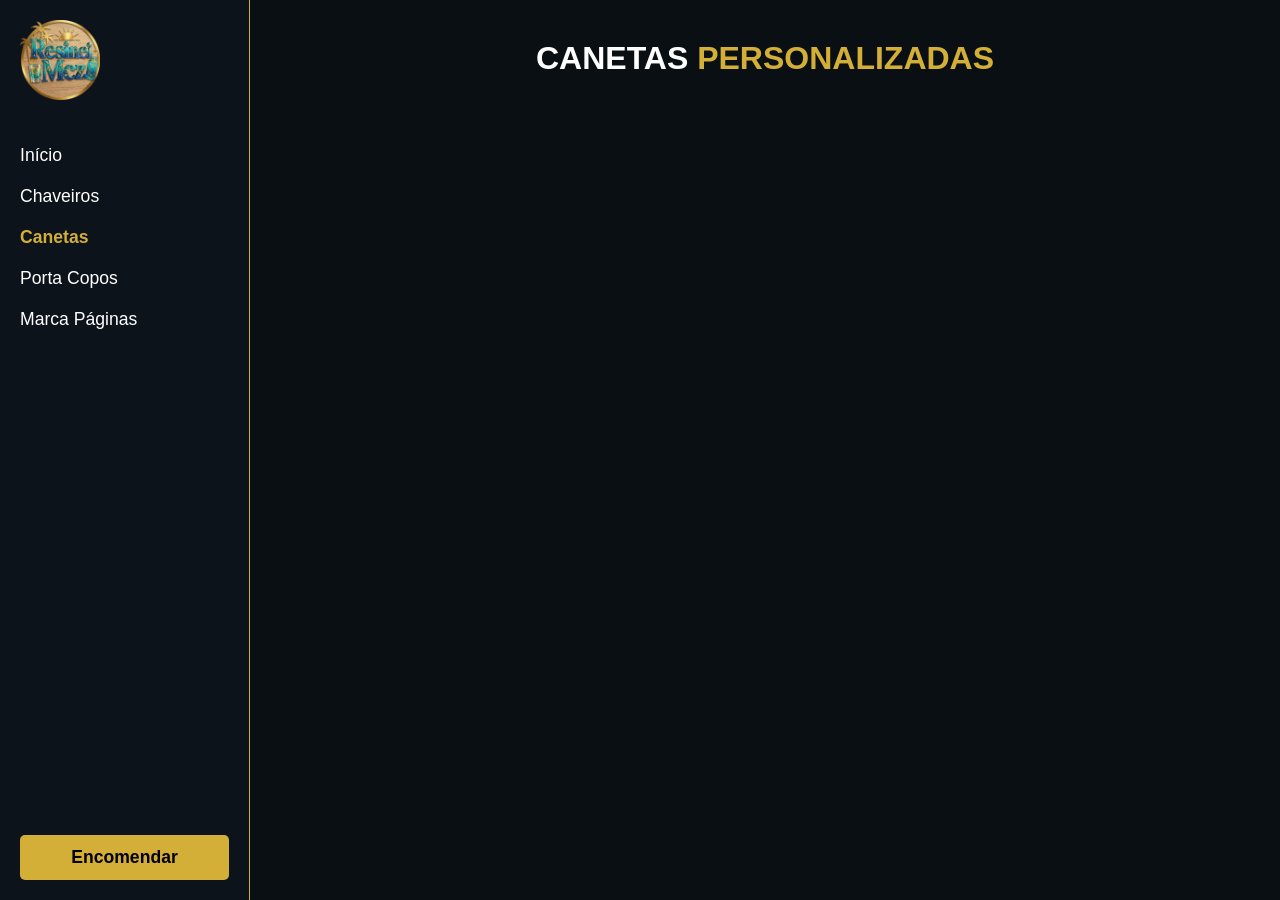
==== canetas.html @ 9cc535f9 "Meu primeiro upload do site" ====
<!DOCTYPE html>
<html lang="pt-br">
<head>
  <meta charset="UTF-8">
  <meta name="viewport" content="width=device-width, initial-scale=1.0">
  <link rel="stylesheet" href="https://cdn.jsdelivr.net/npm/bootstrap-icons@1.13.1/font/bootstrap-icons.min.css">
  <link rel="stylesheet" href="style.css">
  <title>Canetas | Resinei Mcz</title>
</head>
<body>

  <!-- Sidebar Lateral -->
  <nav class="sidebar">
    <div class="logo-side"><a href="index.html"><img src="images/Resinei Mcz.png" width="80"></a></div>
    <ul>
      <li><a href="index.html">Início</a></li>
      <li><a href="chaveiros.html">Chaveiros</a></li>
      <li><a href="canetas.html"class="active">Canetas</a></li>
      <li><a href="porta-copos.html">Porta Copos</a></li>
      <li><a href="marca-paginas.html">Marca Páginas</a></li>
    </ul>
    <a href="https://wa.me/SEUNUMERO" class="btn-side-encomendar">Encomendar</a>
  </nav>

  <main class="content-main">
    <h1 class="titulo">CANETAS <span>PERSONALIZADAS</span></h1>
    
    <!-- Aqui entra o seu grid de produtos -->
    <div class="grid-produtos">
       <!-- Cards de canetas aqui -->
    </div>
  </main>

</body>
</html>
---- style.css ----
/* ESTILO GERAL E RESET */
* {
    margin: 0;
    padding: 0;
    box-sizing: border-box;
    font-family: "Poppins", sans-serif;
}

html {
    scroll-behavior: smooth;
}

body {
    background-color: #0a0f14;
    color: #fff;
    min-height: 100vh;
}

/* CONTAINER PRINCIPAL */
.interface {
    max-width: 1400px;
    margin: 0 auto;
    padding: 0 4%;
}

.flex {
    display: flex;
    flex-wrap: wrap;
    justify-content: center;
    gap: 100px;
    padding: 10px 0;
}

.secao-produtos {
    padding: 40px 0;
}

/* CARDS DE PRODUTOS */
.item-produto-box {
    display: flex;
    flex-direction: column;
    justify-content: center;
    align-items: center;
    text-align: center;
    flex: 1 1 200px;
    max-width: 250px;
    height: 200px;
    margin-top: 10px;
    border-radius: 30px;
    background-color: rgba(255, 255, 255, 0.03);
    border: 1px solid rgba(212, 175, 55, 0.3);
    text-decoration: none;
    color: #fff;
    transition: 0.4s ease;
}

.item-produto-box:hover {
    transform: scale(1.05);
    background-color: rgba(212, 175, 55, 0.1);
    border-color: #d4af37;
    cursor: pointer;
}

/* --- ANIMAÇÕES PERSONALIZADAS --- */

/* 1. CHAVEIRO: Balançando (efeito pêndulo) */
.item-produto-box:hover .icone-chaveiro {
    animation: balancar 0.6s ease-in-out infinite;
}

@keyframes balancar {
    0%, 100% { transform: rotate(-10deg); }
    50% { transform: rotate(10deg); }
}

/* 2. CANETA: Movimento em S + Zoom */
.item-produto-box:hover .bi-pen {
    animation: pincelarS 1.5s ease-in-out infinite;
}

@keyframes pincelarS {
    0% { 
        transform: scale(0.8) translate(0, 0); 
    }
    25% { 
        transform: scale(0.9) translate(10px, -10px); 
    }
    50% { 
        transform: scale(1.1) translate(0, 0); 
    }
    75% { 
        transform: scale(0.9) translate(-10px, 10px); 
    }
    100% { 
        transform: scale(0.8) translate(0, 0); 
    }
}

/* 3. PORTA COPOS: Rotação constante (estilo startup) */
.item-produto-box:hover .bi-hexagon {
    animation: girar 2s linear infinite;
}

@keyframes girar {
    from { transform: rotate(0deg); }
    to { transform: rotate(360deg); }
}

/* 4. MARCA PÁGINAS: Surgindo e deslizando */
.item-produto-box:hover .bi-bookmark {
    animation: surgir 0.6s ease-out forwards;
}

@keyframes surgir {
    0% { transform: translateY(-30px); opacity: 0; }
    100% { transform: translateY(0); opacity: 1; }
}

/* ÍCONE CHAVEIRO EDITADO */
.icone-chaveiro {
    display: flex;
    justify-content: center;
    align-items: center;
    position: relative;
    color: #d4af37;
    margin-bottom: 10px;
}

.icone-chaveiro .bi-circle {
    font-size: 25px;
    margin-right: -10px;
    z-index: 1;
}

.icone-chaveiro .bi-star-fill {
    font-size: 35px;
    z-index: 2;
    filter: drop-shadow(0 2px 2px rgba(0,0,0,0.5));
}

.item-produto-box i {
    font-size: 50px;
    color: #d4af37;
    margin-bottom: 15px;
    transition: 0.4s ease;
}

.item-produto-box h3 {
    font-size: 18px;
    font-weight: 600;
    letter-spacing: 1px;
}

/* CABEÇALHO */
header {
    padding: 20px 4%;
    background: rgba(0, 0, 0, 0.2);
}

header .interface {
    display: flex;
    align-items: center;
    justify-content: space-between;
}

.logo img {
    border-radius: 50%;
}

.menu-desktop ul {
    list-style: none;
    display: flex;
    gap: 150px;
}

.menu-desktop a {
    color: #ccc;
    text-decoration: none;
}

.btn-perfil button {
    background-color: #d4af37;
    color: #000;
    padding: 10px 25px;
    border: none;
    border-radius: 5px;
    font-weight: bold;
    cursor: pointer;
}

/* TÍTULOS */
.titulo {
    text-align: center;
    margin-bottom: 20px;
}

.titulo span {
    color: #d4af37;
}

/* SEÇÕES EXTRAS */
.secao-sobre {
    padding: 80px 4%;
    text-align: center;
    background-color: rgba(255, 255, 255, 0.02);
}

.secao-sobre p {
    max-width: 800px;
    margin: 20px auto;
    color: #ccc;
    line-height: 1.6;
}

.secao-diferenciais {
    padding: 60px 4%;
}

.item-dif {
    text-align: center;
    flex: 1 1 200px;
    padding: 20px;
}

.item-dif i {
    font-size: 40px;
    color: #d4af37;
    display: block;
    margin-bottom: 10px;
}

.item-dif h3 {
    margin-bottom: 10px;
}

/* Sidebar Fixa */
.sidebar {
    width: 250px;
    height: 100vh;
    position: fixed;
    left: 0;
    top: 0;
    background: #0d131a;
    border-right: 1px solid #d4af37;
    padding: 20px;
    display: flex;
    flex-direction: column;
}

.sidebar ul { list-style: none; margin-top: 40px; }
.sidebar li { margin-bottom: 20px; }
.sidebar a { color: #fff; text-decoration: none; font-size: 1.1em; }
.sidebar a.active { color: #d4af37; font-weight: bold; }

.content-main { margin-left: 250px; padding: 40px; }

/* Ajuste de responsividade básico */
@media (max-width: 768px) {
    .sidebar { width: 100%; height: auto; position: relative; }
    .content-main { margin-left: 0; }
}

/* Grid de Produtos (Páginas Internas) */
.grid-produtos {
    display: grid;
    grid-template-columns: repeat(auto-fill, minmax(280px, 1fr));
    gap: 30px;
    margin-top: 40px;
}

.card-produto {
    background-color: rgba(255, 255, 255, 0.03);
    border: 1px solid rgba(212, 175, 55, 0.3);
    border-radius: 20px;
    padding: 20px;
    text-align: center;
    transition: 0.4s ease;
}

.card-produto:hover {
    border-color: #d4af37;
    transform: translateY(-10px);
    background-color: rgba(212, 175, 55, 0.05);
}

.card-produto img {
    width: 100%;
    height: 250px;
    object-fit: cover;
    border-radius: 15px;
    margin-bottom: 15px;
}

.card-produto h3 {
    font-size: 1.2em;
    color: #fff;
    margin-bottom: 10px;
}

.btn-side-encomendar {
    margin-top: auto;
    text-align: center;
    padding: 12px;
    background: #d4af37;
    color: #000 !important;
    border-radius: 5px;
    font-weight: bold;
}
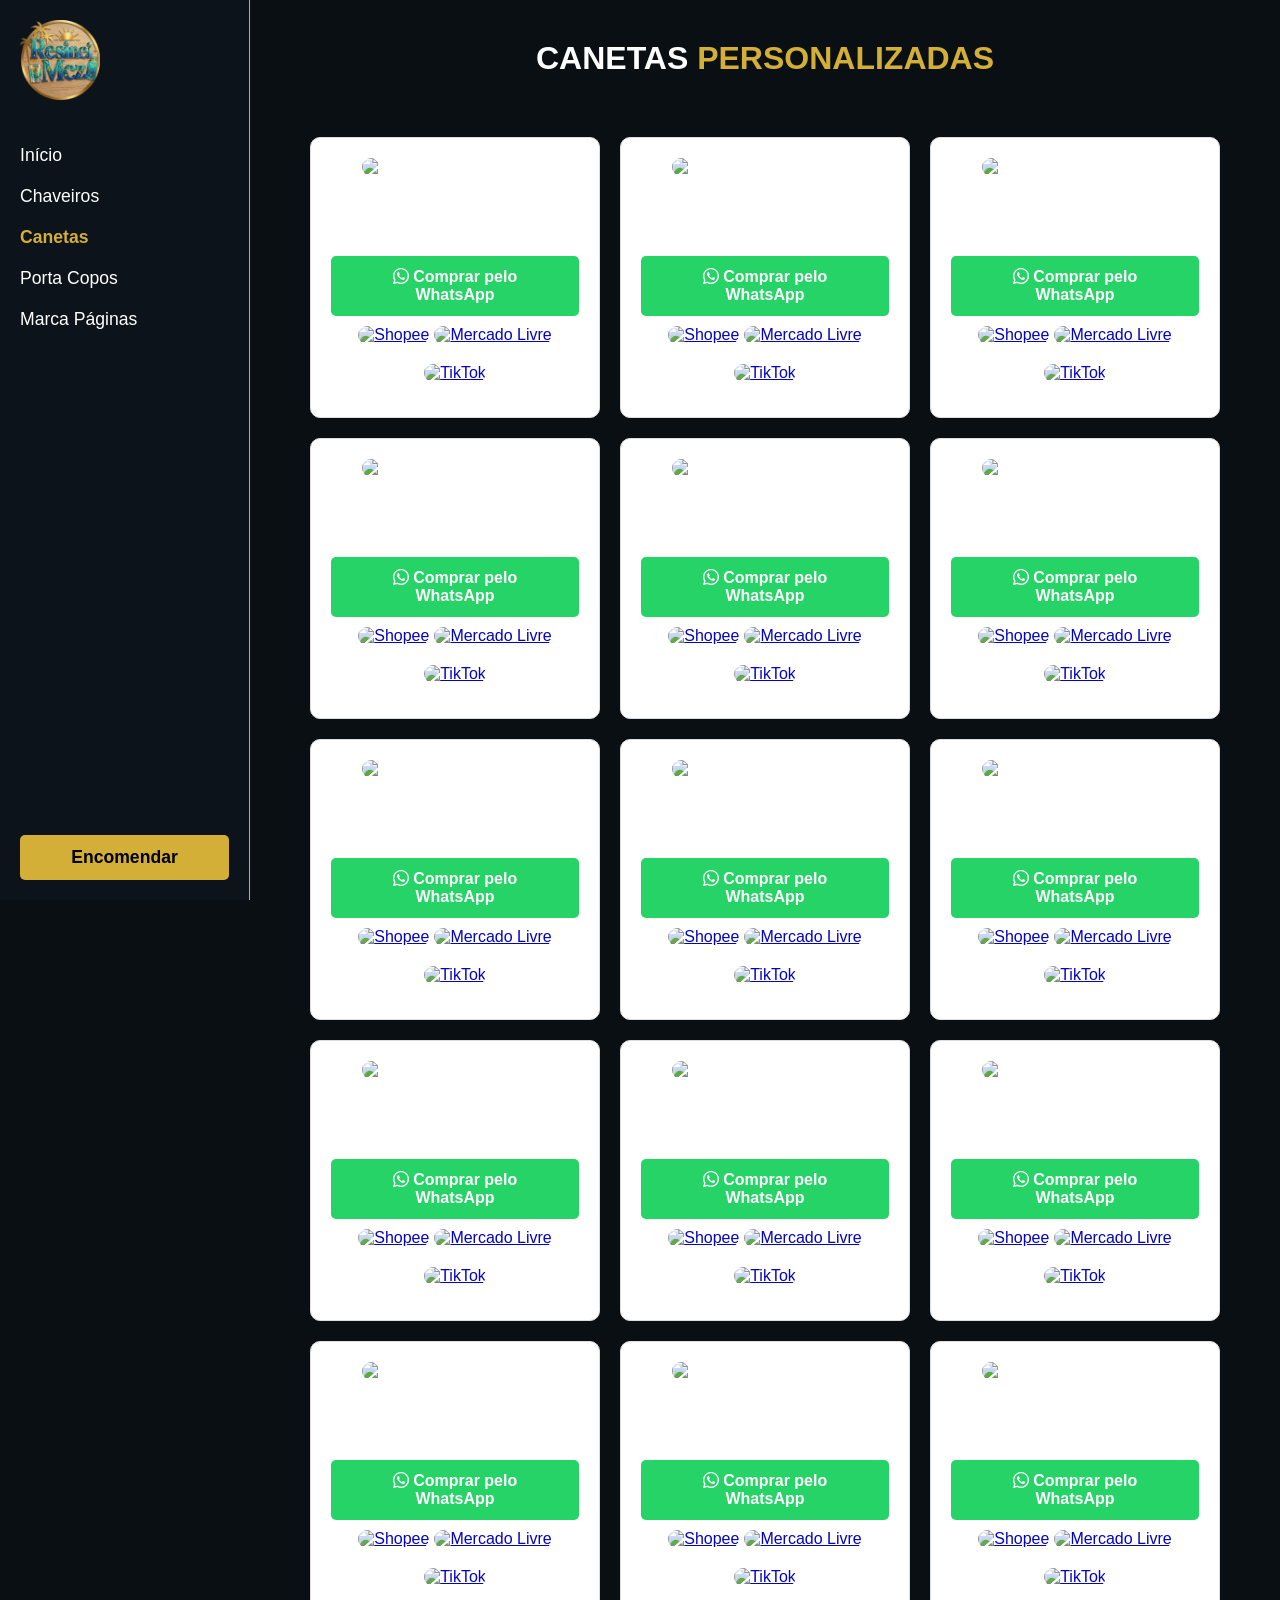
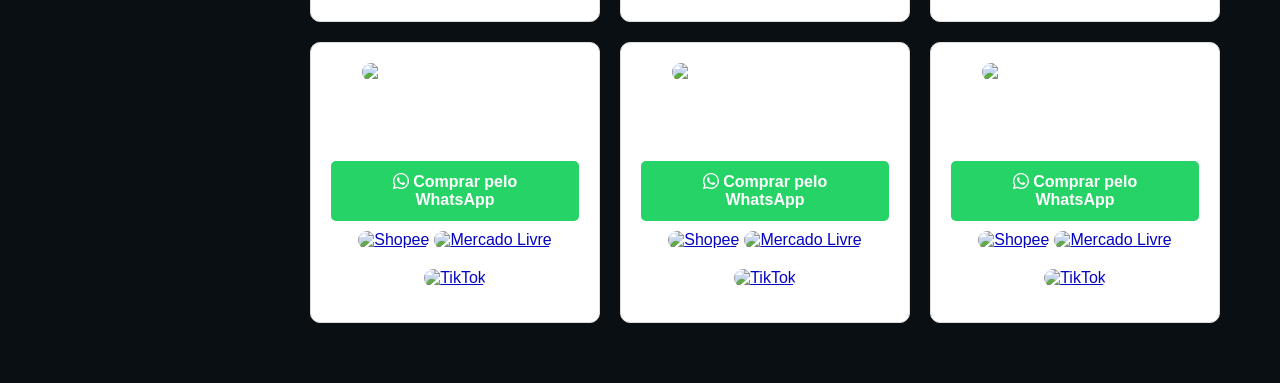
==== commit 443543bc: "Update resinei mcz" ====
--- a/canetas.html
+++ b/canetas.html
@@ -19,7 +19,7 @@
       <li><a href="porta-copos.html">Porta Copos</a></li>
       <li><a href="marca-paginas.html">Marca Páginas</a></li>
     </ul>
-    <a href="https://wa.me/SEUNUMERO" class="btn-side-encomendar">Encomendar</a>
+    <a href="https://wa.me/82999936156" class="btn-side-encomendar">Encomendar</a>
   </nav>
 
   <main class="content-main">
@@ -27,7 +27,401 @@
     
     <!-- Aqui entra o seu grid de produtos -->
     <div class="grid-produtos">
-       <!-- Cards de canetas aqui -->
+       <div class="card-produto">
+        <img src="images/chaveiro-exemplo.jpg" alt="Chaveiro Personalizado">
+        <h3>Chaveiro Nome Dourado</h3>
+        <p class="preco">R$ 25,00</p>
+
+        <a href="https://wa.me/5582999936156?text=Olá! Tenho interesse no Chaveiro Nome Dourado" class="btn-comprar-zap">
+          <i class="bi bi-whatsapp"></i> Comprar pelo WhatsApp
+          </a>
+
+          <div class="opcoes-marketplace">
+            <a href="LINK_SHOPEE" class="btn-icon" title="Comprar na Shopee">
+                <img src="https://img.icons8.com/?size=100&id=mBkyWceUPlkM&format=png&color=000000" alt="Shopee">
+            </a>
+            <a href="LINK_ML" class="btn-icon" title="Comprar no Mercado Livre">
+                <img src="https://img.icons8.com/?size=100&id=nTLVtpxsNPaz&format=png&color=000000" alt="Mercado Livre">
+            </a>
+            <a href="LINK_TIKTOK" class="btn-icon" title="Comprar no TikTok Shop">
+                <img src="https://img.icons8.com/?size=100&id=118640&format=png&color=000000" alt="TikTok">
+            </a>
+          </div>
+    </div>
+
+    <div class="card-produto">
+        <img src="images/chaveiro-exemplo.jpg" alt="Chaveiro Personalizado">
+        <h3>Chaveiro Nome Dourado</h3>
+        <p class="preco">R$ 25,00</p>
+
+        <a href="https://wa.me/5582999936156?text=Olá! Tenho interesse no Chaveiro Nome Dourado" class="btn-comprar-zap">
+          <i class="bi bi-whatsapp"></i> Comprar pelo WhatsApp
+          </a>
+
+          <div class="opcoes-marketplace">
+            <a href="LINK_SHOPEE" class="btn-icon" title="Comprar na Shopee">
+                <img src="https://img.icons8.com/?size=100&id=mBkyWceUPlkM&format=png&color=000000" alt="Shopee">
+            </a>
+            <a href="LINK_ML" class="btn-icon" title="Comprar no Mercado Livre">
+                <img src="https://img.icons8.com/?size=100&id=nTLVtpxsNPaz&format=png&color=000000" alt="Mercado Livre">
+            </a>
+            <a href="LINK_TIKTOK" class="btn-icon" title="Comprar no TikTok Shop">
+                <img src="https://img.icons8.com/?size=100&id=118640&format=png&color=000000" alt="TikTok">
+            </a>
+          </div>
+    </div>
+
+    <div class="card-produto">
+        <img src="images/chaveiro-exemplo.jpg" alt="Chaveiro Personalizado">
+        <h3>Chaveiro Nome Dourado</h3>
+        <p class="preco">R$ 25,00</p>
+
+        <a href="https://wa.me/5582999936156?text=Olá! Tenho interesse no Chaveiro Nome Dourado" class="btn-comprar-zap">
+          <i class="bi bi-whatsapp"></i> Comprar pelo WhatsApp
+          </a>
+
+          <div class="opcoes-marketplace">
+            <a href="LINK_SHOPEE" class="btn-icon" title="Comprar na Shopee">
+                <img src="https://img.icons8.com/?size=100&id=mBkyWceUPlkM&format=png&color=000000" alt="Shopee">
+            </a>
+            <a href="LINK_ML" class="btn-icon" title="Comprar no Mercado Livre">
+                <img src="https://img.icons8.com/?size=100&id=nTLVtpxsNPaz&format=png&color=000000" alt="Mercado Livre">
+            </a>
+            <a href="LINK_TIKTOK" class="btn-icon" title="Comprar no TikTok Shop">
+                <img src="https://img.icons8.com/?size=100&id=118640&format=png&color=000000" alt="TikTok">
+            </a>
+          </div>
+    </div>
+
+    <div class="card-produto">
+        <img src="images/chaveiro-exemplo.jpg" alt="Chaveiro Personalizado">
+        <h3>Chaveiro Nome Dourado</h3>
+        <p class="preco">R$ 25,00</p>
+
+        <a href="https://wa.me/5582999936156?text=Olá! Tenho interesse no Chaveiro Nome Dourado" class="btn-comprar-zap">
+          <i class="bi bi-whatsapp"></i> Comprar pelo WhatsApp
+          </a>
+
+          <div class="opcoes-marketplace">
+            <a href="LINK_SHOPEE" class="btn-icon" title="Comprar na Shopee">
+                <img src="https://img.icons8.com/?size=100&id=mBkyWceUPlkM&format=png&color=000000" alt="Shopee">
+            </a>
+            <a href="LINK_ML" class="btn-icon" title="Comprar no Mercado Livre">
+                <img src="https://img.icons8.com/?size=100&id=nTLVtpxsNPaz&format=png&color=000000" alt="Mercado Livre">
+            </a>
+            <a href="LINK_TIKTOK" class="btn-icon" title="Comprar no TikTok Shop">
+                <img src="https://img.icons8.com/?size=100&id=118640&format=png&color=000000" alt="TikTok">
+            </a>
+          </div>
+    </div>
+
+    <div class="card-produto">
+        <img src="images/chaveiro-exemplo.jpg" alt="Chaveiro Personalizado">
+        <h3>Chaveiro Nome Dourado</h3>
+        <p class="preco">R$ 25,00</p>
+
+        <a href="https://wa.me/5582999936156?text=Olá! Tenho interesse no Chaveiro Nome Dourado" class="btn-comprar-zap">
+          <i class="bi bi-whatsapp"></i> Comprar pelo WhatsApp
+          </a>
+
+          <div class="opcoes-marketplace">
+            <a href="LINK_SHOPEE" class="btn-icon" title="Comprar na Shopee">
+                <img src="https://img.icons8.com/?size=100&id=mBkyWceUPlkM&format=png&color=000000" alt="Shopee">
+            </a>
+            <a href="LINK_ML" class="btn-icon" title="Comprar no Mercado Livre">
+                <img src="https://img.icons8.com/?size=100&id=nTLVtpxsNPaz&format=png&color=000000" alt="Mercado Livre">
+            </a>
+            <a href="LINK_TIKTOK" class="btn-icon" title="Comprar no TikTok Shop">
+                <img src="https://img.icons8.com/?size=100&id=118640&format=png&color=000000" alt="TikTok">
+            </a>
+          </div>
+    </div>
+
+    <div class="card-produto">
+        <img src="images/chaveiro-exemplo.jpg" alt="Chaveiro Personalizado">
+        <h3>Chaveiro Nome Dourado</h3>
+        <p class="preco">R$ 25,00</p>
+
+        <a href="https://wa.me/5582999936156?text=Olá! Tenho interesse no Chaveiro Nome Dourado" class="btn-comprar-zap">
+          <i class="bi bi-whatsapp"></i> Comprar pelo WhatsApp
+          </a>
+
+          <div class="opcoes-marketplace">
+            <a href="LINK_SHOPEE" class="btn-icon" title="Comprar na Shopee">
+                <img src="https://img.icons8.com/?size=100&id=mBkyWceUPlkM&format=png&color=000000" alt="Shopee">
+            </a>
+            <a href="LINK_ML" class="btn-icon" title="Comprar no Mercado Livre">
+                <img src="https://img.icons8.com/?size=100&id=nTLVtpxsNPaz&format=png&color=000000" alt="Mercado Livre">
+            </a>
+            <a href="LINK_TIKTOK" class="btn-icon" title="Comprar no TikTok Shop">
+                <img src="https://img.icons8.com/?size=100&id=118640&format=png&color=000000" alt="TikTok">
+            </a>
+          </div>
+    </div>
+
+    <div class="card-produto">
+        <img src="images/chaveiro-exemplo.jpg" alt="Chaveiro Personalizado">
+        <h3>Chaveiro Nome Dourado</h3>
+        <p class="preco">R$ 25,00</p>
+
+        <a href="https://wa.me/5582999936156?text=Olá! Tenho interesse no Chaveiro Nome Dourado" class="btn-comprar-zap">
+          <i class="bi bi-whatsapp"></i> Comprar pelo WhatsApp
+          </a>
+
+          <div class="opcoes-marketplace">
+            <a href="LINK_SHOPEE" class="btn-icon" title="Comprar na Shopee">
+                <img src="https://img.icons8.com/?size=100&id=mBkyWceUPlkM&format=png&color=000000" alt="Shopee">
+            </a>
+            <a href="LINK_ML" class="btn-icon" title="Comprar no Mercado Livre">
+                <img src="https://img.icons8.com/?size=100&id=nTLVtpxsNPaz&format=png&color=000000" alt="Mercado Livre">
+            </a>
+            <a href="LINK_TIKTOK" class="btn-icon" title="Comprar no TikTok Shop">
+                <img src="https://img.icons8.com/?size=100&id=118640&format=png&color=000000" alt="TikTok">
+            </a>
+          </div>
+    </div>
+
+    <div class="card-produto">
+        <img src="images/chaveiro-exemplo.jpg" alt="Chaveiro Personalizado">
+        <h3>Chaveiro Nome Dourado</h3>
+        <p class="preco">R$ 25,00</p>
+
+        <a href="https://wa.me/5582999936156?text=Olá! Tenho interesse no Chaveiro Nome Dourado" class="btn-comprar-zap">
+          <i class="bi bi-whatsapp"></i> Comprar pelo WhatsApp
+          </a>
+
+          <div class="opcoes-marketplace">
+            <a href="LINK_SHOPEE" class="btn-icon" title="Comprar na Shopee">
+                <img src="https://img.icons8.com/?size=100&id=mBkyWceUPlkM&format=png&color=000000" alt="Shopee">
+            </a>
+            <a href="LINK_ML" class="btn-icon" title="Comprar no Mercado Livre">
+                <img src="https://img.icons8.com/?size=100&id=nTLVtpxsNPaz&format=png&color=000000" alt="Mercado Livre">
+            </a>
+            <a href="LINK_TIKTOK" class="btn-icon" title="Comprar no TikTok Shop">
+                <img src="https://img.icons8.com/?size=100&id=118640&format=png&color=000000" alt="TikTok">
+            </a>
+          </div>
+    </div>
+
+    <div class="card-produto">
+        <img src="images/chaveiro-exemplo.jpg" alt="Chaveiro Personalizado">
+        <h3>Chaveiro Nome Dourado</h3>
+        <p class="preco">R$ 25,00</p>
+
+        <a href="https://wa.me/5582999936156?text=Olá! Tenho interesse no Chaveiro Nome Dourado" class="btn-comprar-zap">
+          <i class="bi bi-whatsapp"></i> Comprar pelo WhatsApp
+          </a>
+
+          <div class="opcoes-marketplace">
+            <a href="LINK_SHOPEE" class="btn-icon" title="Comprar na Shopee">
+                <img src="https://img.icons8.com/?size=100&id=mBkyWceUPlkM&format=png&color=000000" alt="Shopee">
+            </a>
+            <a href="LINK_ML" class="btn-icon" title="Comprar no Mercado Livre">
+                <img src="https://img.icons8.com/?size=100&id=nTLVtpxsNPaz&format=png&color=000000" alt="Mercado Livre">
+            </a>
+            <a href="LINK_TIKTOK" class="btn-icon" title="Comprar no TikTok Shop">
+                <img src="https://img.icons8.com/?size=100&id=118640&format=png&color=000000" alt="TikTok">
+            </a>
+          </div>
+    </div>
+
+    <div class="card-produto">
+        <img src="images/chaveiro-exemplo.jpg" alt="Chaveiro Personalizado">
+        <h3>Chaveiro Nome Dourado</h3>
+        <p class="preco">R$ 25,00</p>
+
+        <a href="https://wa.me/5582999936156?text=Olá! Tenho interesse no Chaveiro Nome Dourado" class="btn-comprar-zap">
+          <i class="bi bi-whatsapp"></i> Comprar pelo WhatsApp
+          </a>
+
+          <div class="opcoes-marketplace">
+            <a href="LINK_SHOPEE" class="btn-icon" title="Comprar na Shopee">
+                <img src="https://img.icons8.com/?size=100&id=mBkyWceUPlkM&format=png&color=000000" alt="Shopee">
+            </a>
+            <a href="LINK_ML" class="btn-icon" title="Comprar no Mercado Livre">
+                <img src="https://img.icons8.com/?size=100&id=nTLVtpxsNPaz&format=png&color=000000" alt="Mercado Livre">
+            </a>
+            <a href="LINK_TIKTOK" class="btn-icon" title="Comprar no TikTok Shop">
+                <img src="https://img.icons8.com/?size=100&id=118640&format=png&color=000000" alt="TikTok">
+            </a>
+          </div>
+    </div>
+
+    <div class="card-produto">
+        <img src="images/chaveiro-exemplo.jpg" alt="Chaveiro Personalizado">
+        <h3>Chaveiro Nome Dourado</h3>
+        <p class="preco">R$ 25,00</p>
+
+        <a href="https://wa.me/5582999936156?text=Olá! Tenho interesse no Chaveiro Nome Dourado" class="btn-comprar-zap">
+          <i class="bi bi-whatsapp"></i> Comprar pelo WhatsApp
+          </a>
+
+          <div class="opcoes-marketplace">
+            <a href="LINK_SHOPEE" class="btn-icon" title="Comprar na Shopee">
+                <img src="https://img.icons8.com/?size=100&id=mBkyWceUPlkM&format=png&color=000000" alt="Shopee">
+            </a>
+            <a href="LINK_ML" class="btn-icon" title="Comprar no Mercado Livre">
+                <img src="https://img.icons8.com/?size=100&id=nTLVtpxsNPaz&format=png&color=000000" alt="Mercado Livre">
+            </a>
+            <a href="LINK_TIKTOK" class="btn-icon" title="Comprar no TikTok Shop">
+                <img src="https://img.icons8.com/?size=100&id=118640&format=png&color=000000" alt="TikTok">
+            </a>
+          </div>
+    </div>
+
+    <div class="card-produto">
+        <img src="images/chaveiro-exemplo.jpg" alt="Chaveiro Personalizado">
+        <h3>Chaveiro Nome Dourado</h3>
+        <p class="preco">R$ 25,00</p>
+
+        <a href="https://wa.me/5582999936156?text=Olá! Tenho interesse no Chaveiro Nome Dourado" class="btn-comprar-zap">
+          <i class="bi bi-whatsapp"></i> Comprar pelo WhatsApp
+          </a>
+
+          <div class="opcoes-marketplace">
+            <a href="LINK_SHOPEE" class="btn-icon" title="Comprar na Shopee">
+                <img src="https://img.icons8.com/?size=100&id=mBkyWceUPlkM&format=png&color=000000" alt="Shopee">
+            </a>
+            <a href="LINK_ML" class="btn-icon" title="Comprar no Mercado Livre">
+                <img src="https://img.icons8.com/?size=100&id=nTLVtpxsNPaz&format=png&color=000000" alt="Mercado Livre">
+            </a>
+            <a href="LINK_TIKTOK" class="btn-icon" title="Comprar no TikTok Shop">
+                <img src="https://img.icons8.com/?size=100&id=118640&format=png&color=000000" alt="TikTok">
+            </a>
+          </div>
+    </div>
+
+    <div class="card-produto">
+        <img src="images/chaveiro-exemplo.jpg" alt="Chaveiro Personalizado">
+        <h3>Chaveiro Nome Dourado</h3>
+        <p class="preco">R$ 25,00</p>
+
+        <a href="https://wa.me/5582999936156?text=Olá! Tenho interesse no Chaveiro Nome Dourado" class="btn-comprar-zap">
+          <i class="bi bi-whatsapp"></i> Comprar pelo WhatsApp
+          </a>
+
+          <div class="opcoes-marketplace">
+            <a href="LINK_SHOPEE" class="btn-icon" title="Comprar na Shopee">
+                <img src="https://img.icons8.com/?size=100&id=mBkyWceUPlkM&format=png&color=000000" alt="Shopee">
+            </a>
+            <a href="LINK_ML" class="btn-icon" title="Comprar no Mercado Livre">
+                <img src="https://img.icons8.com/?size=100&id=nTLVtpxsNPaz&format=png&color=000000" alt="Mercado Livre">
+            </a>
+            <a href="LINK_TIKTOK" class="btn-icon" title="Comprar no TikTok Shop">
+                <img src="https://img.icons8.com/?size=100&id=118640&format=png&color=000000" alt="TikTok">
+            </a>
+          </div>
+    </div>
+
+    <div class="card-produto">
+        <img src="images/chaveiro-exemplo.jpg" alt="Chaveiro Personalizado">
+        <h3>Chaveiro Nome Dourado</h3>
+        <p class="preco">R$ 25,00</p>
+
+        <a href="https://wa.me/5582999936156?text=Olá! Tenho interesse no Chaveiro Nome Dourado" class="btn-comprar-zap">
+          <i class="bi bi-whatsapp"></i> Comprar pelo WhatsApp
+          </a>
+
+          <div class="opcoes-marketplace">
+            <a href="LINK_SHOPEE" class="btn-icon" title="Comprar na Shopee">
+                <img src="https://img.icons8.com/?size=100&id=mBkyWceUPlkM&format=png&color=000000" alt="Shopee">
+            </a>
+            <a href="LINK_ML" class="btn-icon" title="Comprar no Mercado Livre">
+                <img src="https://img.icons8.com/?size=100&id=nTLVtpxsNPaz&format=png&color=000000" alt="Mercado Livre">
+            </a>
+            <a href="LINK_TIKTOK" class="btn-icon" title="Comprar no TikTok Shop">
+                <img src="https://img.icons8.com/?size=100&id=118640&format=png&color=000000" alt="TikTok">
+            </a>
+          </div>
+    </div>
+
+    <div class="card-produto">
+        <img src="images/chaveiro-exemplo.jpg" alt="Chaveiro Personalizado">
+        <h3>Chaveiro Nome Dourado</h3>
+        <p class="preco">R$ 25,00</p>
+
+        <a href="https://wa.me/5582999936156?text=Olá! Tenho interesse no Chaveiro Nome Dourado" class="btn-comprar-zap">
+          <i class="bi bi-whatsapp"></i> Comprar pelo WhatsApp
+          </a>
+
+          <div class="opcoes-marketplace">
+            <a href="LINK_SHOPEE" class="btn-icon" title="Comprar na Shopee">
+                <img src="https://img.icons8.com/?size=100&id=mBkyWceUPlkM&format=png&color=000000" alt="Shopee">
+            </a>
+            <a href="LINK_ML" class="btn-icon" title="Comprar no Mercado Livre">
+                <img src="https://img.icons8.com/?size=100&id=nTLVtpxsNPaz&format=png&color=000000" alt="Mercado Livre">
+            </a>
+            <a href="LINK_TIKTOK" class="btn-icon" title="Comprar no TikTok Shop">
+                <img src="https://img.icons8.com/?size=100&id=118640&format=png&color=000000" alt="TikTok">
+            </a>
+          </div>
+    </div>
+
+    <div class="card-produto">
+        <img src="images/chaveiro-exemplo.jpg" alt="Chaveiro Personalizado">
+        <h3>Chaveiro Nome Dourado</h3>
+        <p class="preco">R$ 25,00</p>
+
+        <a href="https://wa.me/5582999936156?text=Olá! Tenho interesse no Chaveiro Nome Dourado" class="btn-comprar-zap">
+          <i class="bi bi-whatsapp"></i> Comprar pelo WhatsApp
+          </a>
+
+          <div class="opcoes-marketplace">
+            <a href="LINK_SHOPEE" class="btn-icon" title="Comprar na Shopee">
+                <img src="https://img.icons8.com/?size=100&id=mBkyWceUPlkM&format=png&color=000000" alt="Shopee">
+            </a>
+            <a href="LINK_ML" class="btn-icon" title="Comprar no Mercado Livre">
+                <img src="https://img.icons8.com/?size=100&id=nTLVtpxsNPaz&format=png&color=000000" alt="Mercado Livre">
+            </a>
+            <a href="LINK_TIKTOK" class="btn-icon" title="Comprar no TikTok Shop">
+                <img src="https://img.icons8.com/?size=100&id=118640&format=png&color=000000" alt="TikTok">
+            </a>
+          </div>
+    </div>
+
+    <div class="card-produto">
+        <img src="images/chaveiro-exemplo.jpg" alt="Chaveiro Personalizado">
+        <h3>Chaveiro Nome Dourado</h3>
+        <p class="preco">R$ 25,00</p>
+
+        <a href="https://wa.me/5582999936156?text=Olá! Tenho interesse no Chaveiro Nome Dourado" class="btn-comprar-zap">
+          <i class="bi bi-whatsapp"></i> Comprar pelo WhatsApp
+          </a>
+
+          <div class="opcoes-marketplace">
+            <a href="LINK_SHOPEE" class="btn-icon" title="Comprar na Shopee">
+                <img src="https://img.icons8.com/?size=100&id=mBkyWceUPlkM&format=png&color=000000" alt="Shopee">
+            </a>
+            <a href="LINK_ML" class="btn-icon" title="Comprar no Mercado Livre">
+                <img src="https://img.icons8.com/?size=100&id=nTLVtpxsNPaz&format=png&color=000000" alt="Mercado Livre">
+            </a>
+            <a href="LINK_TIKTOK" class="btn-icon" title="Comprar no TikTok Shop">
+                <img src="https://img.icons8.com/?size=100&id=118640&format=png&color=000000" alt="TikTok">
+            </a>
+          </div>
+    </div>
+
+    <div class="card-produto">
+        <img src="images/chaveiro-exemplo.jpg" alt="Chaveiro Personalizado">
+        <h3>Chaveiro Nome Dourado</h3>
+        <p class="preco">R$ 25,00</p>
+
+        <a href="https://wa.me/5582999936156?text=Olá! Tenho interesse no Chaveiro Nome Dourado" class="btn-comprar-zap">
+          <i class="bi bi-whatsapp"></i> Comprar pelo WhatsApp
+          </a>
+
+          <div class="opcoes-marketplace">
+            <a href="LINK_SHOPEE" class="btn-icon" title="Comprar na Shopee">
+                <img src="https://img.icons8.com/?size=100&id=mBkyWceUPlkM&format=png&color=000000" alt="Shopee">
+            </a>
+            <a href="LINK_ML" class="btn-icon" title="Comprar no Mercado Livre">
+                <img src="https://img.icons8.com/?size=100&id=nTLVtpxsNPaz&format=png&color=000000" alt="Mercado Livre">
+            </a>
+            <a href="LINK_TIKTOK" class="btn-icon" title="Comprar no TikTok Shop">
+                <img src="https://img.icons8.com/?size=100&id=118640&format=png&color=000000" alt="TikTok">
+            </a>
+          </div>
+        </div>
     </div>
   </main>
 
--- a/style.css
+++ b/style.css
@@ -305,4 +305,144 @@
     color: #000 !important;
     border-radius: 5px;
     font-weight: bold;
-}+}
+
+img, video {
+    max-width: 100%;
+    height: auto;
+}
+
+/* CSS do Rodapé */
+.footer {
+    background-color: #665234;
+    padding: 40px 20px;
+    margin-top: 50px;
+    border-top: 1px solid #ddd;
+    text-align: center;
+}
+
+.footer-container {
+    display: grid;
+    grid-template-columns: repeat(auto-fit, minmax(200px, 1fr));
+    gap: 300px;
+    max-width: 1200px;
+    margin: 0 auto;
+}
+
+.footer-column h3 {
+    margin-bottom: 15px;
+    font-size: 1.1em;
+    color: #ff9900;
+}
+
+.footer-column a {
+    color: #0086dfe1; /* Escolha a cor que você quiser para os links */
+    text-decoration: none; /* Remove aquele sublinhado feio */
+    font-weight: bold;
+}
+
+.footer-column p {
+    color: #0086dfe1; 
+}
+
+.info-text {
+    color: #0086dfe1; /* Ajuste para a cor clara que você deseja */
+    display: inline; /* Garante que não quebre linha */
+    white-space: nowrap; /* Impede a quebra de linha forçada */
+    font-weight: bold;
+}
+
+.footer-column ul li a {
+    text-decoration: none;
+    color: #0086dfe1;
+    font-size: 0.9em;
+}
+
+.footer-column ul {
+    list-style: none;
+    padding: 0;
+}
+
+.footer-bottom {
+    margin-top: 30px;
+    font-size: 0.8em;
+    color: #000000;
+}
+
+/* Estilo do Card */
+.grid-produtos {
+    display: grid;
+    grid-template-columns: repeat(auto-fit, minmax(250px, 1fr));
+    gap: 20px;
+    padding: 20px;
+}
+
+.card-produto {
+    border: 1px solid #ddd;
+    padding: 20px;
+    border-radius: 10px;
+    text-align: center;
+    background: #fff;
+    max-width: 300px; /* Isso limita o card a no máximo 300px de largura */
+    margin: 0 auto;   /* Isso centraliza o card na página */
+}
+
+/* Botão WhatsApp */
+.btn-comprar-zap {
+    display: inline-block; /* O botão só ocupa o tamanho do texto + padding */
+    background-color: #25d366;
+    color: white;
+    padding: 12px 25px; /* Ajuste o tamanho: vertical horizontal */
+    text-decoration: none;
+    border-radius: 5px;
+    margin-top: 15px; /* Espaço entre o preço e o botão */
+    font-weight: bold;
+    text-align: center;
+}
+
+/* Botões de Marketplace */
+.opcoes-marketplace {
+    display: flex;
+    flex-wrap: wrap; /* Isso faz com que, se não couber tudo, eles pulem de linha sozinhos */
+    gap: 5px;
+    justify-content: center;
+    margin-top: 10px;
+}
+
+.btn-market {
+    font-size: 0.9em; /* Aumentamos um pouco o tamanho */
+    font-weight: bold;
+    text-decoration: none;
+    padding: 8px 12px;
+    border-radius: 5px;
+    background-color: #f0f0f0; /* Um fundo cinza claro para destacar */
+    color: #333; /* Cor do texto */
+    transition: 0.3s;
+}
+
+.btn-icon img {
+    width: 35px; /* Tamanho fixo para todos os ícones */
+    height: 35px;
+    object-fit: contain; /* Garante que a imagem não distorça */
+    transition: transform 0.2s; /* Efeito de zoom ao passar o mouse */
+    filter: grayscale(20%); /* Fica levemente cinza */
+}
+
+.btn-icon:hover img {
+    transform: scale(1.1); /* Aumenta um pouquinho ao passar o mouse */
+    filter: grayscale(0%); /* Fica com a cor original */
+}
+    
+/* Efeito de passar o mouse */
+.btn-market:hover {
+    background-color: #ddd;
+}
+
+/* Shopee */
+.btn-market:nth-child(1):hover { color: #ee4d2d; }
+
+/* Mercado Livre */
+.btn-market:nth-child(2):hover { color: #3483fa; }
+
+/* TikTok Shop */
+.btn-market:nth-child(3):hover { color: #000000; }
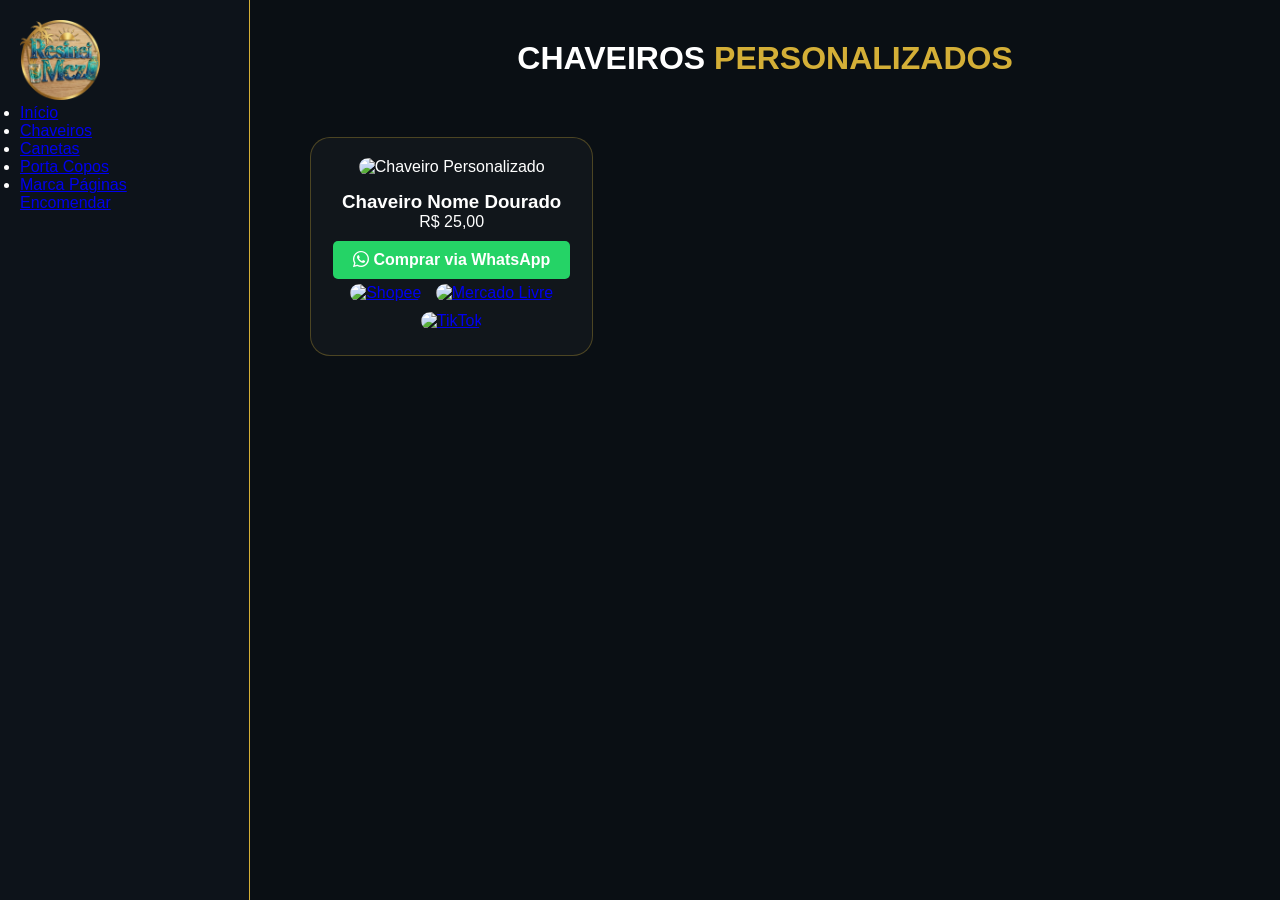
==== commit 3270c658: "RESULTADO BOM" ====
--- a/canetas.html
+++ b/canetas.html
@@ -5,17 +5,16 @@
   <meta name="viewport" content="width=device-width, initial-scale=1.0">
   <link rel="stylesheet" href="https://cdn.jsdelivr.net/npm/bootstrap-icons@1.13.1/font/bootstrap-icons.min.css">
   <link rel="stylesheet" href="style.css">
-  <title>Canetas | Resinei Mcz</title>
+  <title>Chaveiros | Resinei Mcz</title>
 </head>
 <body>
 
-  <!-- Sidebar Lateral -->
   <nav class="sidebar">
     <div class="logo-side"><a href="index.html"><img src="images/Resinei Mcz.png" width="80"></a></div>
     <ul>
       <li><a href="index.html">Início</a></li>
-      <li><a href="chaveiros.html">Chaveiros</a></li>
-      <li><a href="canetas.html"class="active">Canetas</a></li>
+      <li><a href="chaveiros.html" class="active">Chaveiros</a></li>
+      <li><a href="canetas.html">Canetas</a></li>
       <li><a href="porta-copos.html">Porta Copos</a></li>
       <li><a href="marca-paginas.html">Marca Páginas</a></li>
     </ul>
@@ -23,407 +22,23 @@
   </nav>
 
   <main class="content-main">
-    <h1 class="titulo">CANETAS <span>PERSONALIZADAS</span></h1>
+    <h1 class="titulo">CHAVEIROS <span>PERSONALIZADOS</span></h1>
     
-    <!-- Aqui entra o seu grid de produtos -->
     <div class="grid-produtos">
        <div class="card-produto">
         <img src="images/chaveiro-exemplo.jpg" alt="Chaveiro Personalizado">
         <h3>Chaveiro Nome Dourado</h3>
         <p class="preco">R$ 25,00</p>
-
-        <a href="https://wa.me/5582999936156?text=Olá! Tenho interesse no Chaveiro Nome Dourado" class="btn-comprar-zap">
-          <i class="bi bi-whatsapp"></i> Comprar pelo WhatsApp
-          </a>
-
-          <div class="opcoes-marketplace">
-            <a href="LINK_SHOPEE" class="btn-icon" title="Comprar na Shopee">
-                <img src="https://img.icons8.com/?size=100&id=mBkyWceUPlkM&format=png&color=000000" alt="Shopee">
-            </a>
-            <a href="LINK_ML" class="btn-icon" title="Comprar no Mercado Livre">
-                <img src="https://img.icons8.com/?size=100&id=nTLVtpxsNPaz&format=png&color=000000" alt="Mercado Livre">
-            </a>
-            <a href="LINK_TIKTOK" class="btn-icon" title="Comprar no TikTok Shop">
-                <img src="https://img.icons8.com/?size=100&id=118640&format=png&color=000000" alt="TikTok">
-            </a>
-          </div>
-    </div>
-
-    <div class="card-produto">
-        <img src="images/chaveiro-exemplo.jpg" alt="Chaveiro Personalizado">
-        <h3>Chaveiro Nome Dourado</h3>
-        <p class="preco">R$ 25,00</p>
-
-        <a href="https://wa.me/5582999936156?text=Olá! Tenho interesse no Chaveiro Nome Dourado" class="btn-comprar-zap">
-          <i class="bi bi-whatsapp"></i> Comprar pelo WhatsApp
-          </a>
-
-          <div class="opcoes-marketplace">
-            <a href="LINK_SHOPEE" class="btn-icon" title="Comprar na Shopee">
-                <img src="https://img.icons8.com/?size=100&id=mBkyWceUPlkM&format=png&color=000000" alt="Shopee">
-            </a>
-            <a href="LINK_ML" class="btn-icon" title="Comprar no Mercado Livre">
-                <img src="https://img.icons8.com/?size=100&id=nTLVtpxsNPaz&format=png&color=000000" alt="Mercado Livre">
-            </a>
-            <a href="LINK_TIKTOK" class="btn-icon" title="Comprar no TikTok Shop">
-                <img src="https://img.icons8.com/?size=100&id=118640&format=png&color=000000" alt="TikTok">
-            </a>
-          </div>
-    </div>
-
-    <div class="card-produto">
-        <img src="images/chaveiro-exemplo.jpg" alt="Chaveiro Personalizado">
-        <h3>Chaveiro Nome Dourado</h3>
-        <p class="preco">R$ 25,00</p>
-
-        <a href="https://wa.me/5582999936156?text=Olá! Tenho interesse no Chaveiro Nome Dourado" class="btn-comprar-zap">
-          <i class="bi bi-whatsapp"></i> Comprar pelo WhatsApp
-          </a>
-
-          <div class="opcoes-marketplace">
-            <a href="LINK_SHOPEE" class="btn-icon" title="Comprar na Shopee">
-                <img src="https://img.icons8.com/?size=100&id=mBkyWceUPlkM&format=png&color=000000" alt="Shopee">
-            </a>
-            <a href="LINK_ML" class="btn-icon" title="Comprar no Mercado Livre">
-                <img src="https://img.icons8.com/?size=100&id=nTLVtpxsNPaz&format=png&color=000000" alt="Mercado Livre">
-            </a>
-            <a href="LINK_TIKTOK" class="btn-icon" title="Comprar no TikTok Shop">
-                <img src="https://img.icons8.com/?size=100&id=118640&format=png&color=000000" alt="TikTok">
-            </a>
-          </div>
-    </div>
-
-    <div class="card-produto">
-        <img src="images/chaveiro-exemplo.jpg" alt="Chaveiro Personalizado">
-        <h3>Chaveiro Nome Dourado</h3>
-        <p class="preco">R$ 25,00</p>
-
-        <a href="https://wa.me/5582999936156?text=Olá! Tenho interesse no Chaveiro Nome Dourado" class="btn-comprar-zap">
-          <i class="bi bi-whatsapp"></i> Comprar pelo WhatsApp
-          </a>
-
-          <div class="opcoes-marketplace">
-            <a href="LINK_SHOPEE" class="btn-icon" title="Comprar na Shopee">
-                <img src="https://img.icons8.com/?size=100&id=mBkyWceUPlkM&format=png&color=000000" alt="Shopee">
-            </a>
-            <a href="LINK_ML" class="btn-icon" title="Comprar no Mercado Livre">
-                <img src="https://img.icons8.com/?size=100&id=nTLVtpxsNPaz&format=png&color=000000" alt="Mercado Livre">
-            </a>
-            <a href="LINK_TIKTOK" class="btn-icon" title="Comprar no TikTok Shop">
-                <img src="https://img.icons8.com/?size=100&id=118640&format=png&color=000000" alt="TikTok">
-            </a>
-          </div>
-    </div>
-
-    <div class="card-produto">
-        <img src="images/chaveiro-exemplo.jpg" alt="Chaveiro Personalizado">
-        <h3>Chaveiro Nome Dourado</h3>
-        <p class="preco">R$ 25,00</p>
-
-        <a href="https://wa.me/5582999936156?text=Olá! Tenho interesse no Chaveiro Nome Dourado" class="btn-comprar-zap">
-          <i class="bi bi-whatsapp"></i> Comprar pelo WhatsApp
-          </a>
-
-          <div class="opcoes-marketplace">
-            <a href="LINK_SHOPEE" class="btn-icon" title="Comprar na Shopee">
-                <img src="https://img.icons8.com/?size=100&id=mBkyWceUPlkM&format=png&color=000000" alt="Shopee">
-            </a>
-            <a href="LINK_ML" class="btn-icon" title="Comprar no Mercado Livre">
-                <img src="https://img.icons8.com/?size=100&id=nTLVtpxsNPaz&format=png&color=000000" alt="Mercado Livre">
-            </a>
-            <a href="LINK_TIKTOK" class="btn-icon" title="Comprar no TikTok Shop">
-                <img src="https://img.icons8.com/?size=100&id=118640&format=png&color=000000" alt="TikTok">
-            </a>
-          </div>
-    </div>
-
-    <div class="card-produto">
-        <img src="images/chaveiro-exemplo.jpg" alt="Chaveiro Personalizado">
-        <h3>Chaveiro Nome Dourado</h3>
-        <p class="preco">R$ 25,00</p>
-
-        <a href="https://wa.me/5582999936156?text=Olá! Tenho interesse no Chaveiro Nome Dourado" class="btn-comprar-zap">
-          <i class="bi bi-whatsapp"></i> Comprar pelo WhatsApp
-          </a>
-
-          <div class="opcoes-marketplace">
-            <a href="LINK_SHOPEE" class="btn-icon" title="Comprar na Shopee">
-                <img src="https://img.icons8.com/?size=100&id=mBkyWceUPlkM&format=png&color=000000" alt="Shopee">
-            </a>
-            <a href="LINK_ML" class="btn-icon" title="Comprar no Mercado Livre">
-                <img src="https://img.icons8.com/?size=100&id=nTLVtpxsNPaz&format=png&color=000000" alt="Mercado Livre">
-            </a>
-            <a href="LINK_TIKTOK" class="btn-icon" title="Comprar no TikTok Shop">
-                <img src="https://img.icons8.com/?size=100&id=118640&format=png&color=000000" alt="TikTok">
-            </a>
-          </div>
-    </div>
-
-    <div class="card-produto">
-        <img src="images/chaveiro-exemplo.jpg" alt="Chaveiro Personalizado">
-        <h3>Chaveiro Nome Dourado</h3>
-        <p class="preco">R$ 25,00</p>
-
-        <a href="https://wa.me/5582999936156?text=Olá! Tenho interesse no Chaveiro Nome Dourado" class="btn-comprar-zap">
-          <i class="bi bi-whatsapp"></i> Comprar pelo WhatsApp
-          </a>
-
-          <div class="opcoes-marketplace">
-            <a href="LINK_SHOPEE" class="btn-icon" title="Comprar na Shopee">
-                <img src="https://img.icons8.com/?size=100&id=mBkyWceUPlkM&format=png&color=000000" alt="Shopee">
-            </a>
-            <a href="LINK_ML" class="btn-icon" title="Comprar no Mercado Livre">
-                <img src="https://img.icons8.com/?size=100&id=nTLVtpxsNPaz&format=png&color=000000" alt="Mercado Livre">
-            </a>
-            <a href="LINK_TIKTOK" class="btn-icon" title="Comprar no TikTok Shop">
-                <img src="https://img.icons8.com/?size=100&id=118640&format=png&color=000000" alt="TikTok">
-            </a>
-          </div>
-    </div>
-
-    <div class="card-produto">
-        <img src="images/chaveiro-exemplo.jpg" alt="Chaveiro Personalizado">
-        <h3>Chaveiro Nome Dourado</h3>
-        <p class="preco">R$ 25,00</p>
-
-        <a href="https://wa.me/5582999936156?text=Olá! Tenho interesse no Chaveiro Nome Dourado" class="btn-comprar-zap">
-          <i class="bi bi-whatsapp"></i> Comprar pelo WhatsApp
-          </a>
-
-          <div class="opcoes-marketplace">
-            <a href="LINK_SHOPEE" class="btn-icon" title="Comprar na Shopee">
-                <img src="https://img.icons8.com/?size=100&id=mBkyWceUPlkM&format=png&color=000000" alt="Shopee">
-            </a>
-            <a href="LINK_ML" class="btn-icon" title="Comprar no Mercado Livre">
-                <img src="https://img.icons8.com/?size=100&id=nTLVtpxsNPaz&format=png&color=000000" alt="Mercado Livre">
-            </a>
-            <a href="LINK_TIKTOK" class="btn-icon" title="Comprar no TikTok Shop">
-                <img src="https://img.icons8.com/?size=100&id=118640&format=png&color=000000" alt="TikTok">
-            </a>
-          </div>
-    </div>
-
-    <div class="card-produto">
-        <img src="images/chaveiro-exemplo.jpg" alt="Chaveiro Personalizado">
-        <h3>Chaveiro Nome Dourado</h3>
-        <p class="preco">R$ 25,00</p>
-
-        <a href="https://wa.me/5582999936156?text=Olá! Tenho interesse no Chaveiro Nome Dourado" class="btn-comprar-zap">
-          <i class="bi bi-whatsapp"></i> Comprar pelo WhatsApp
-          </a>
-
-          <div class="opcoes-marketplace">
-            <a href="LINK_SHOPEE" class="btn-icon" title="Comprar na Shopee">
-                <img src="https://img.icons8.com/?size=100&id=mBkyWceUPlkM&format=png&color=000000" alt="Shopee">
-            </a>
-            <a href="LINK_ML" class="btn-icon" title="Comprar no Mercado Livre">
-                <img src="https://img.icons8.com/?size=100&id=nTLVtpxsNPaz&format=png&color=000000" alt="Mercado Livre">
-            </a>
-            <a href="LINK_TIKTOK" class="btn-icon" title="Comprar no TikTok Shop">
-                <img src="https://img.icons8.com/?size=100&id=118640&format=png&color=000000" alt="TikTok">
-            </a>
-          </div>
-    </div>
-
-    <div class="card-produto">
-        <img src="images/chaveiro-exemplo.jpg" alt="Chaveiro Personalizado">
-        <h3>Chaveiro Nome Dourado</h3>
-        <p class="preco">R$ 25,00</p>
-
-        <a href="https://wa.me/5582999936156?text=Olá! Tenho interesse no Chaveiro Nome Dourado" class="btn-comprar-zap">
-          <i class="bi bi-whatsapp"></i> Comprar pelo WhatsApp
-          </a>
-
-          <div class="opcoes-marketplace">
-            <a href="LINK_SHOPEE" class="btn-icon" title="Comprar na Shopee">
-                <img src="https://img.icons8.com/?size=100&id=mBkyWceUPlkM&format=png&color=000000" alt="Shopee">
-            </a>
-            <a href="LINK_ML" class="btn-icon" title="Comprar no Mercado Livre">
-                <img src="https://img.icons8.com/?size=100&id=nTLVtpxsNPaz&format=png&color=000000" alt="Mercado Livre">
-            </a>
-            <a href="LINK_TIKTOK" class="btn-icon" title="Comprar no TikTok Shop">
-                <img src="https://img.icons8.com/?size=100&id=118640&format=png&color=000000" alt="TikTok">
-            </a>
-          </div>
-    </div>
-
-    <div class="card-produto">
-        <img src="images/chaveiro-exemplo.jpg" alt="Chaveiro Personalizado">
-        <h3>Chaveiro Nome Dourado</h3>
-        <p class="preco">R$ 25,00</p>
-
-        <a href="https://wa.me/5582999936156?text=Olá! Tenho interesse no Chaveiro Nome Dourado" class="btn-comprar-zap">
-          <i class="bi bi-whatsapp"></i> Comprar pelo WhatsApp
-          </a>
-
-          <div class="opcoes-marketplace">
-            <a href="LINK_SHOPEE" class="btn-icon" title="Comprar na Shopee">
-                <img src="https://img.icons8.com/?size=100&id=mBkyWceUPlkM&format=png&color=000000" alt="Shopee">
-            </a>
-            <a href="LINK_ML" class="btn-icon" title="Comprar no Mercado Livre">
-                <img src="https://img.icons8.com/?size=100&id=nTLVtpxsNPaz&format=png&color=000000" alt="Mercado Livre">
-            </a>
-            <a href="LINK_TIKTOK" class="btn-icon" title="Comprar no TikTok Shop">
-                <img src="https://img.icons8.com/?size=100&id=118640&format=png&color=000000" alt="TikTok">
-            </a>
-          </div>
-    </div>
-
-    <div class="card-produto">
-        <img src="images/chaveiro-exemplo.jpg" alt="Chaveiro Personalizado">
-        <h3>Chaveiro Nome Dourado</h3>
-        <p class="preco">R$ 25,00</p>
-
-        <a href="https://wa.me/5582999936156?text=Olá! Tenho interesse no Chaveiro Nome Dourado" class="btn-comprar-zap">
-          <i class="bi bi-whatsapp"></i> Comprar pelo WhatsApp
-          </a>
-
-          <div class="opcoes-marketplace">
-            <a href="LINK_SHOPEE" class="btn-icon" title="Comprar na Shopee">
-                <img src="https://img.icons8.com/?size=100&id=mBkyWceUPlkM&format=png&color=000000" alt="Shopee">
-            </a>
-            <a href="LINK_ML" class="btn-icon" title="Comprar no Mercado Livre">
-                <img src="https://img.icons8.com/?size=100&id=nTLVtpxsNPaz&format=png&color=000000" alt="Mercado Livre">
-            </a>
-            <a href="LINK_TIKTOK" class="btn-icon" title="Comprar no TikTok Shop">
-                <img src="https://img.icons8.com/?size=100&id=118640&format=png&color=000000" alt="TikTok">
-            </a>
-          </div>
-    </div>
-
-    <div class="card-produto">
-        <img src="images/chaveiro-exemplo.jpg" alt="Chaveiro Personalizado">
-        <h3>Chaveiro Nome Dourado</h3>
-        <p class="preco">R$ 25,00</p>
-
-        <a href="https://wa.me/5582999936156?text=Olá! Tenho interesse no Chaveiro Nome Dourado" class="btn-comprar-zap">
-          <i class="bi bi-whatsapp"></i> Comprar pelo WhatsApp
-          </a>
-
-          <div class="opcoes-marketplace">
-            <a href="LINK_SHOPEE" class="btn-icon" title="Comprar na Shopee">
-                <img src="https://img.icons8.com/?size=100&id=mBkyWceUPlkM&format=png&color=000000" alt="Shopee">
-            </a>
-            <a href="LINK_ML" class="btn-icon" title="Comprar no Mercado Livre">
-                <img src="https://img.icons8.com/?size=100&id=nTLVtpxsNPaz&format=png&color=000000" alt="Mercado Livre">
-            </a>
-            <a href="LINK_TIKTOK" class="btn-icon" title="Comprar no TikTok Shop">
-                <img src="https://img.icons8.com/?size=100&id=118640&format=png&color=000000" alt="TikTok">
-            </a>
-          </div>
-    </div>
-
-    <div class="card-produto">
-        <img src="images/chaveiro-exemplo.jpg" alt="Chaveiro Personalizado">
-        <h3>Chaveiro Nome Dourado</h3>
-        <p class="preco">R$ 25,00</p>
-
-        <a href="https://wa.me/5582999936156?text=Olá! Tenho interesse no Chaveiro Nome Dourado" class="btn-comprar-zap">
-          <i class="bi bi-whatsapp"></i> Comprar pelo WhatsApp
-          </a>
-
-          <div class="opcoes-marketplace">
-            <a href="LINK_SHOPEE" class="btn-icon" title="Comprar na Shopee">
-                <img src="https://img.icons8.com/?size=100&id=mBkyWceUPlkM&format=png&color=000000" alt="Shopee">
-            </a>
-            <a href="LINK_ML" class="btn-icon" title="Comprar no Mercado Livre">
-                <img src="https://img.icons8.com/?size=100&id=nTLVtpxsNPaz&format=png&color=000000" alt="Mercado Livre">
-            </a>
-            <a href="LINK_TIKTOK" class="btn-icon" title="Comprar no TikTok Shop">
-                <img src="https://img.icons8.com/?size=100&id=118640&format=png&color=000000" alt="TikTok">
-            </a>
-          </div>
-    </div>
-
-    <div class="card-produto">
-        <img src="images/chaveiro-exemplo.jpg" alt="Chaveiro Personalizado">
-        <h3>Chaveiro Nome Dourado</h3>
-        <p class="preco">R$ 25,00</p>
-
-        <a href="https://wa.me/5582999936156?text=Olá! Tenho interesse no Chaveiro Nome Dourado" class="btn-comprar-zap">
-          <i class="bi bi-whatsapp"></i> Comprar pelo WhatsApp
-          </a>
-
-          <div class="opcoes-marketplace">
-            <a href="LINK_SHOPEE" class="btn-icon" title="Comprar na Shopee">
-                <img src="https://img.icons8.com/?size=100&id=mBkyWceUPlkM&format=png&color=000000" alt="Shopee">
-            </a>
-            <a href="LINK_ML" class="btn-icon" title="Comprar no Mercado Livre">
-                <img src="https://img.icons8.com/?size=100&id=nTLVtpxsNPaz&format=png&color=000000" alt="Mercado Livre">
-            </a>
-            <a href="LINK_TIKTOK" class="btn-icon" title="Comprar no TikTok Shop">
-                <img src="https://img.icons8.com/?size=100&id=118640&format=png&color=000000" alt="TikTok">
-            </a>
-          </div>
-    </div>
-
-    <div class="card-produto">
-        <img src="images/chaveiro-exemplo.jpg" alt="Chaveiro Personalizado">
-        <h3>Chaveiro Nome Dourado</h3>
-        <p class="preco">R$ 25,00</p>
-
-        <a href="https://wa.me/5582999936156?text=Olá! Tenho interesse no Chaveiro Nome Dourado" class="btn-comprar-zap">
-          <i class="bi bi-whatsapp"></i> Comprar pelo WhatsApp
-          </a>
-
-          <div class="opcoes-marketplace">
-            <a href="LINK_SHOPEE" class="btn-icon" title="Comprar na Shopee">
-                <img src="https://img.icons8.com/?size=100&id=mBkyWceUPlkM&format=png&color=000000" alt="Shopee">
-            </a>
-            <a href="LINK_ML" class="btn-icon" title="Comprar no Mercado Livre">
-                <img src="https://img.icons8.com/?size=100&id=nTLVtpxsNPaz&format=png&color=000000" alt="Mercado Livre">
-            </a>
-            <a href="LINK_TIKTOK" class="btn-icon" title="Comprar no TikTok Shop">
-                <img src="https://img.icons8.com/?size=100&id=118640&format=png&color=000000" alt="TikTok">
-            </a>
-          </div>
-    </div>
-
-    <div class="card-produto">
-        <img src="images/chaveiro-exemplo.jpg" alt="Chaveiro Personalizado">
-        <h3>Chaveiro Nome Dourado</h3>
-        <p class="preco">R$ 25,00</p>
-
-        <a href="https://wa.me/5582999936156?text=Olá! Tenho interesse no Chaveiro Nome Dourado" class="btn-comprar-zap">
-          <i class="bi bi-whatsapp"></i> Comprar pelo WhatsApp
-          </a>
-
-          <div class="opcoes-marketplace">
-            <a href="LINK_SHOPEE" class="btn-icon" title="Comprar na Shopee">
-                <img src="https://img.icons8.com/?size=100&id=mBkyWceUPlkM&format=png&color=000000" alt="Shopee">
-            </a>
-            <a href="LINK_ML" class="btn-icon" title="Comprar no Mercado Livre">
-                <img src="https://img.icons8.com/?size=100&id=nTLVtpxsNPaz&format=png&color=000000" alt="Mercado Livre">
-            </a>
-            <a href="LINK_TIKTOK" class="btn-icon" title="Comprar no TikTok Shop">
-                <img src="https://img.icons8.com/?size=100&id=118640&format=png&color=000000" alt="TikTok">
-            </a>
-          </div>
-    </div>
-
-    <div class="card-produto">
-        <img src="images/chaveiro-exemplo.jpg" alt="Chaveiro Personalizado">
-        <h3>Chaveiro Nome Dourado</h3>
-        <p class="preco">R$ 25,00</p>
-
-        <a href="https://wa.me/5582999936156?text=Olá! Tenho interesse no Chaveiro Nome Dourado" class="btn-comprar-zap">
-          <i class="bi bi-whatsapp"></i> Comprar pelo WhatsApp
-          </a>
-
-          <div class="opcoes-marketplace">
-            <a href="LINK_SHOPEE" class="btn-icon" title="Comprar na Shopee">
-                <img src="https://img.icons8.com/?size=100&id=mBkyWceUPlkM&format=png&color=000000" alt="Shopee">
-            </a>
-            <a href="LINK_ML" class="btn-icon" title="Comprar no Mercado Livre">
-                <img src="https://img.icons8.com/?size=100&id=nTLVtpxsNPaz&format=png&color=000000" alt="Mercado Livre">
-            </a>
-            <a href="LINK_TIKTOK" class="btn-icon" title="Comprar no TikTok Shop">
-                <img src="https://img.icons8.com/?size=100&id=118640&format=png&color=000000" alt="TikTok">
-            </a>
-          </div>
+        <a href="https://wa.me/5582999936156?text=Olá!" class="btn-comprar-zap">
+          <i class="bi bi-whatsapp"></i> Comprar via WhatsApp
+        </a>
+        <div class="opcoes-marketplace">
+            <a href="LINK_SHOPEE" class="btn-icon"><img src="https://img.icons8.com/?size=100&id=mBkyWceUPlkM&format=png&color=000000" alt="Shopee"></a>
+            <a href="LINK_ML" class="btn-icon"><img src="https://img.icons8.com/?size=100&id=nTLVtpxsNPaz&format=png&color=000000" alt="Mercado Livre"></a>
+            <a href="LINK_TIKTOK" class="btn-icon"><img src="https://img.icons8.com/?size=100&id=118640&format=png&color=000000" alt="TikTok"></a>
         </div>
-    </div>
+      </div>
+    </div> 
   </main>
-
 </body>
 </html>
--- a/style.css
+++ b/style.css
@@ -1,4 +1,6 @@
-/* ESTILO GERAL E RESET */
+/* ==========================================================================
+   ESTILO GERAL E RESET
+   ========================================================================== */
 * {
     margin: 0;
     padding: 0;
@@ -16,7 +18,9 @@
     min-height: 100vh;
 }
 
-/* CONTAINER PRINCIPAL */
+/* ==========================================================================
+   CONTAINER PRINCIPAL
+   ========================================================================== */
 .interface {
     max-width: 1400px;
     margin: 0 auto;
@@ -31,11 +35,63 @@
     padding: 10px 0;
 }
 
-.secao-produtos {
+/* ==========================================================================
+   CABEÇALHO
+   ========================================================================== */
+header {
+    padding: 20px 4%;
+    background: rgba(0, 0, 0, 0.2);
+}
+
+header .interface {
+    display: flex;
+    align-items: center;
+    justify-content: space-between;
+}
+
+.logo img {
+    border-radius: 50%;
+}
+
+.menu-desktop ul {
+    list-style: none;
+    display: flex;
+    gap: 150px;
+}
+
+.menu-desktop a {
+    color: #ccc;
+    text-decoration: none;
+}
+
+.btn-perfil button {
+    background-color: #d4af37;
+    color: #000;
+    padding: 10px 25px;
+    border: none;
+    border-radius: 5px;
+    font-weight: bold;
+    cursor: pointer;
+}
+
+/* ==========================================================================
+   SEÇÕES E PRODUTOS (HOME)
+   ========================================================================== */
+.secao-produtos, 
+.secao-sobre, 
+.secao-diferenciais {
     padding: 40px 0;
 }
 
-/* CARDS DE PRODUTOS */
+.titulo {
+    text-align: center;
+    margin-bottom: 20px;
+}
+
+.titulo span {
+    color: #d4af37;
+}
+
 .item-produto-box {
     display: flex;
     flex-direction: column;
@@ -58,182 +114,69 @@
     transform: scale(1.05);
     background-color: rgba(212, 175, 55, 0.1);
     border-color: #d4af37;
-    cursor: pointer;
-}
-
-/* --- ANIMAÇÕES PERSONALIZADAS --- */
-
-/* 1. CHAVEIRO: Balançando (efeito pêndulo) */
-.item-produto-box:hover .icone-chaveiro {
-    animation: balancar 0.6s ease-in-out infinite;
-}
-
-@keyframes balancar {
-    0%, 100% { transform: rotate(-10deg); }
-    50% { transform: rotate(10deg); }
-}
-
-/* 2. CANETA: Movimento em S + Zoom */
-.item-produto-box:hover .bi-pen {
-    animation: pincelarS 1.5s ease-in-out infinite;
-}
-
-@keyframes pincelarS {
-    0% { 
-        transform: scale(0.8) translate(0, 0); 
-    }
-    25% { 
-        transform: scale(0.9) translate(10px, -10px); 
-    }
-    50% { 
-        transform: scale(1.1) translate(0, 0); 
-    }
-    75% { 
-        transform: scale(0.9) translate(-10px, 10px); 
-    }
-    100% { 
-        transform: scale(0.8) translate(0, 0); 
-    }
-}
-
-/* 3. PORTA COPOS: Rotação constante (estilo startup) */
-.item-produto-box:hover .bi-hexagon {
-    animation: girar 2s linear infinite;
-}
-
-@keyframes girar {
-    from { transform: rotate(0deg); }
-    to { transform: rotate(360deg); }
-}
-
-/* 4. MARCA PÁGINAS: Surgindo e deslizando */
-.item-produto-box:hover .bi-bookmark {
-    animation: surgir 0.6s ease-out forwards;
-}
-
-@keyframes surgir {
-    0% { transform: translateY(-30px); opacity: 0; }
-    100% { transform: translateY(0); opacity: 1; }
-}
-
-/* ÍCONE CHAVEIRO EDITADO */
-.icone-chaveiro {
-    display: flex;
-    justify-content: center;
-    align-items: center;
-    position: relative;
-    color: #d4af37;
-    margin-bottom: 10px;
-}
-
-.icone-chaveiro .bi-circle {
-    font-size: 25px;
-    margin-right: -10px;
-    z-index: 1;
-}
-
-.icone-chaveiro .bi-star-fill {
-    font-size: 35px;
-    z-index: 2;
-    filter: drop-shadow(0 2px 2px rgba(0,0,0,0.5));
-}
-
-.item-produto-box i {
-    font-size: 50px;
-    color: #d4af37;
+}
+
+/* ==========================================================================
+   GRID DE PRODUTOS (PÁGINAS INTERNAS)
+   ========================================================================== */
+.grid-produtos {
+    display: grid;
+    grid-template-columns: repeat(auto-fill, minmax(280px, 1fr));
+    gap: 30px;
+    margin-top: 40px;
+    padding: 20px;
+}
+
+.card-produto {
+    background-color: rgba(255, 255, 255, 0.03);
+    border: 1px solid rgba(212, 175, 55, 0.3);
+    border-radius: 20px;
+    padding: 20px;
+    text-align: center;
+    transition: 0.4s ease;
+}
+
+.card-produto img {
+    width: 100%;
+    height: 250px;
+    object-fit: cover;
+    border-radius: 15px;
     margin-bottom: 15px;
-    transition: 0.4s ease;
-}
-
-.item-produto-box h3 {
-    font-size: 18px;
-    font-weight: 600;
-    letter-spacing: 1px;
-}
-
-/* CABEÇALHO */
-header {
-    padding: 20px 4%;
-    background: rgba(0, 0, 0, 0.2);
-}
-
-header .interface {
-    display: flex;
-    align-items: center;
-    justify-content: space-between;
-}
-
-.logo img {
-    border-radius: 50%;
-}
-
-.menu-desktop ul {
-    list-style: none;
-    display: flex;
-    gap: 150px;
-}
-
-.menu-desktop a {
-    color: #ccc;
-    text-decoration: none;
-}
-
-.btn-perfil button {
-    background-color: #d4af37;
-    color: #000;
-    padding: 10px 25px;
-    border: none;
-    border-radius: 5px;
-    font-weight: bold;
-    cursor: pointer;
-}
-
-/* TÍTULOS */
-.titulo {
+}
+
+/* ==========================================================================
+   RODAPÉ
+   ========================================================================== */
+.footer {
+    background-color: #665234;
+    padding: 40px 20px;
+    margin-top: 50px;
     text-align: center;
-    margin-bottom: 20px;
-}
-
-.titulo span {
-    color: #d4af37;
-}
-
-/* SEÇÕES EXTRAS */
-.secao-sobre {
-    padding: 80px 4%;
-    text-align: center;
-    background-color: rgba(255, 255, 255, 0.02);
-}
-
-.secao-sobre p {
-    max-width: 800px;
-    margin: 20px auto;
-    color: #ccc;
-    line-height: 1.6;
-}
-
-.secao-diferenciais {
-    padding: 60px 4%;
-}
-
-.item-dif {
-    text-align: center;
-    flex: 1 1 200px;
-    padding: 20px;
-}
-
-.item-dif i {
-    font-size: 40px;
-    color: #d4af37;
-    display: block;
-    margin-bottom: 10px;
-}
-
-.item-dif h3 {
-    margin-bottom: 10px;
-}
-
-/* Sidebar Fixa */
+}
+
+.footer-container {
+    display: grid;
+    grid-template-columns: repeat(auto-fit, minmax(200px, 1fr));
+    gap: 40px;
+    max-width: 1200px;
+    margin: 0 auto;
+}
+
+.footer-column h3 {
+    margin-bottom: 15px;
+    color: #ff9900;
+}
+
+.footer-column a, 
+.info-text {
+    color: #0086dfe1;
+    text-decoration: none;
+    font-weight: bold;
+}
+
+/* ==========================================================================
+   SIDEBAR E RESPONSIVIDADE
+   ========================================================================== */
 .sidebar {
     width: 250px;
     height: 100vh;
@@ -243,206 +186,143 @@
     background: #0d131a;
     border-right: 1px solid #d4af37;
     padding: 20px;
-    display: flex;
-    flex-direction: column;
-}
-
-.sidebar ul { list-style: none; margin-top: 40px; }
-.sidebar li { margin-bottom: 20px; }
-.sidebar a { color: #fff; text-decoration: none; font-size: 1.1em; }
-.sidebar a.active { color: #d4af37; font-weight: bold; }
-
-.content-main { margin-left: 250px; padding: 40px; }
-
-/* Ajuste de responsividade básico */
+}
+
+.content-main {
+    margin-left: 250px;
+    padding: 40px;
+}
+
+/* ==========================================================================
+   CORREÇÃO FINAL DE RESPONSIVIDADE PARA CELULAR (ADICIONAR AO FINAL)
+   ========================================================================== */
 @media (max-width: 768px) {
-    .sidebar { width: 100%; height: auto; position: relative; }
-    .content-main { margin-left: 0; }
-}
-
-/* Grid de Produtos (Páginas Internas) */
-.grid-produtos {
-    display: grid;
-    grid-template-columns: repeat(auto-fill, minmax(280px, 1fr));
-    gap: 30px;
-    margin-top: 40px;
-}
-
-.card-produto {
-    background-color: rgba(255, 255, 255, 0.03);
-    border: 1px solid rgba(212, 175, 55, 0.3);
-    border-radius: 20px;
-    padding: 20px;
-    text-align: center;
-    transition: 0.4s ease;
-}
-
-.card-produto:hover {
-    border-color: #d4af37;
-    transform: translateY(-10px);
-    background-color: rgba(212, 175, 55, 0.05);
-}
-
-.card-produto img {
-    width: 100%;
-    height: 250px;
-    object-fit: cover;
-    border-radius: 15px;
-    margin-bottom: 15px;
-}
-
-.card-produto h3 {
-    font-size: 1.2em;
-    color: #fff;
-    margin-bottom: 10px;
-}
-
-.btn-side-encomendar {
-    margin-top: auto;
-    text-align: center;
-    padding: 12px;
-    background: #d4af37;
-    color: #000 !important;
-    border-radius: 5px;
-    font-weight: bold;
-}
-
-img, video {
-    max-width: 100%;
-    height: auto;
-}
-
-/* CSS do Rodapé */
-.footer {
-    background-color: #665234;
-    padding: 40px 20px;
-    margin-top: 50px;
-    border-top: 1px solid #ddd;
-    text-align: center;
-}
-
-.footer-container {
-    display: grid;
-    grid-template-columns: repeat(auto-fit, minmax(200px, 1fr));
-    gap: 300px;
-    max-width: 1200px;
-    margin: 0 auto;
-}
-
-.footer-column h3 {
-    margin-bottom: 15px;
-    font-size: 1.1em;
-    color: #ff9900;
-}
-
-.footer-column a {
-    color: #0086dfe1; /* Escolha a cor que você quiser para os links */
-    text-decoration: none; /* Remove aquele sublinhado feio */
-    font-weight: bold;
-}
-
-.footer-column p {
-    color: #0086dfe1; 
-}
-
-.info-text {
-    color: #0086dfe1; /* Ajuste para a cor clara que você deseja */
-    display: inline; /* Garante que não quebre linha */
-    white-space: nowrap; /* Impede a quebra de linha forçada */
-    font-weight: bold;
-}
-
-.footer-column ul li a {
-    text-decoration: none;
-    color: #0086dfe1;
-    font-size: 0.9em;
-}
-
-.footer-column ul {
-    list-style: none;
-    padding: 0;
-}
-
-.footer-bottom {
-    margin-top: 30px;
-    font-size: 0.8em;
-    color: #000000;
-}
-
-/* Estilo do Card */
-.grid-produtos {
-    display: grid;
-    grid-template-columns: repeat(auto-fit, minmax(250px, 1fr));
-    gap: 20px;
-    padding: 20px;
-}
-
-.card-produto {
-    border: 1px solid #ddd;
-    padding: 20px;
-    border-radius: 10px;
-    text-align: center;
-    background: #fff;
-    max-width: 300px; /* Isso limita o card a no máximo 300px de largura */
-    margin: 0 auto;   /* Isso centraliza o card na página */
-}
-
-/* Botão WhatsApp */
+    /* 1. Ajuste da Logo e Cabeçalho */
+    header .interface {
+        flex-direction: column;
+        text-align: center;
+        gap: 15px;
+    }
+
+    .logo img {
+        max-width: 100px !important; /* Diminui a logo no celular */
+    }
+
+    .menu-desktop ul {
+        gap: 20px !important; /* Diminui o espaço do menu */
+    }
+
+    /* 2. Ajuste do Topo (Imagem e Vídeo lado a lado) */
+    .secao-topo .flex {
+        gap: 20px !important; /* Diminui o espaçamento */
+    }
+
+    .img-topo {
+        flex: 1 1 45% !important; /* Força os dois a dividirem o espaço */
+        max-width: 45% !important;
+    }
+
+    .img-topo img, 
+    .img-topo video {
+        max-width: 100% !important;
+        height: auto !important;
+    }
+
+    /* 3. Ajuste do Grid de Produtos (2 colunas) */
+    .secao-produtos .flex {
+        display: grid !important;
+        grid-template-columns: 1fr 1fr !important;
+        gap: 10px !important;
+    }
+
+    .item-produto-box {
+        max-width: 100% !important;
+        height: 150px !important; /* Altura reduzida para mobile */
+    }
+
+    /* 4. Ajuste dos Diferenciais (Ícones e textos) */
+    .secao-diferenciais .flex {
+        gap: 30px !important; /* Espaçamento menor entre os itens */
+    }
+
+    .item-dif {
+        flex: 1 1 100% !important; /* Força cada um a ocupar a linha toda para ficar centralizado */
+        text-align: center;
+        padding: 10px !important;
+    }
+
+    .item-dif i {
+        font-size: 30px !important; /* Diminuímos o tamanho do ícone */
+        margin-bottom: 5px !important;
+    }
+
+    .item-dif h3 {
+        font-size: 16px !important; /* Ajuste da fonte do título */
+        margin-bottom: 5px !important;
+    }
+
+    .item-dif p {
+        font-size: 14px !important; /* Ajuste da fonte do texto */
+    }
+}
+
+/* ==========================================================================
+   BOTÕES E UTILITÁRIOS
+   ========================================================================== */
 .btn-comprar-zap {
-    display: inline-block; /* O botão só ocupa o tamanho do texto + padding */
+    display: inline-block;
     background-color: #25d366;
     color: white;
-    padding: 12px 25px; /* Ajuste o tamanho: vertical horizontal */
-    text-decoration: none;
+    padding: 10px 20px;
     border-radius: 5px;
-    margin-top: 15px; /* Espaço entre o preço e o botão */
-    font-weight: bold;
-    text-align: center;
-}
-
-/* Botões de Marketplace */
-.opcoes-marketplace {
-    display: flex;
-    flex-wrap: wrap; /* Isso faz com que, se não couber tudo, eles pulem de linha sozinhos */
-    gap: 5px;
-    justify-content: center;
+    text-decoration: none;
     margin-top: 10px;
-}
-
-.btn-market {
-    font-size: 0.9em; /* Aumentamos um pouco o tamanho */
-    font-weight: bold;
-    text-decoration: none;
-    padding: 8px 12px;
+    font-weight: bold;
+}
+
+.btn-icon img {
+    width: 35px;
+    height: 35px;
+    margin: 5px;
+}
+
+/* Remove os pontos das listas no rodapé */
+.footer-column ul {
+    list-style: none; /* Isso remove os pontos */
+    padding: 0;
+    text-align: center; /* Centraliza os links */
+}
+
+/* Ajusta os links para ficarem bem espaçados */
+.footer-column ul li {
+    margin-bottom: 10px; /* Espaço entre cada link */
+}
+
+.footer-column ul li a {
+    display: block; /* Faz o link ocupar a linha toda, facilitando o clique */
+    text-decoration: none;
+    color: #0086dfe1;
+    font-weight: bold;
+}
+
+/* Esconde o botão mobile no desktop */
+/* 1. Esconde o botão em telas grandes (desktop) */
+.btn-mobile-apenas button{
+    background-color: #d4af37;
+    color: #000;
+    padding: 10px 25px;
+    border: none;
     border-radius: 5px;
-    background-color: #f0f0f0; /* Um fundo cinza claro para destacar */
-    color: #333; /* Cor do texto */
-    transition: 0.3s;
-}
-
-.btn-icon img {
-    width: 35px; /* Tamanho fixo para todos os ícones */
-    height: 35px;
-    object-fit: contain; /* Garante que a imagem não distorça */
-    transition: transform 0.2s; /* Efeito de zoom ao passar o mouse */
-    filter: grayscale(20%); /* Fica levemente cinza */
-}
-
-.btn-icon:hover img {
-    transform: scale(1.1); /* Aumenta um pouquinho ao passar o mouse */
-    filter: grayscale(0%); /* Fica com a cor original */
-}
-    
-/* Efeito de passar o mouse */
-.btn-market:hover {
-    background-color: #ddd;
-}
-
-/* Shopee */
-.btn-market:nth-child(1):hover { color: #ee4d2d; }
-
-/* Mercado Livre */
-.btn-market:nth-child(2):hover { color: #3483fa; }
-
-/* TikTok Shop */
-.btn-market:nth-child(3):hover { color: #000000; }+    font-weight: bold;
+    cursor: pointer;
+}
+
+/* 2. Regras específicas para celulares */
+@media (max-width: 768px) {
+    .btn-mobile-apenas {
+        display: flex;
+        justify-content: center;
+        margin-top: 15px; /* Espaço entre a foto e o botão */
+        width: 100%;
+    }
+}
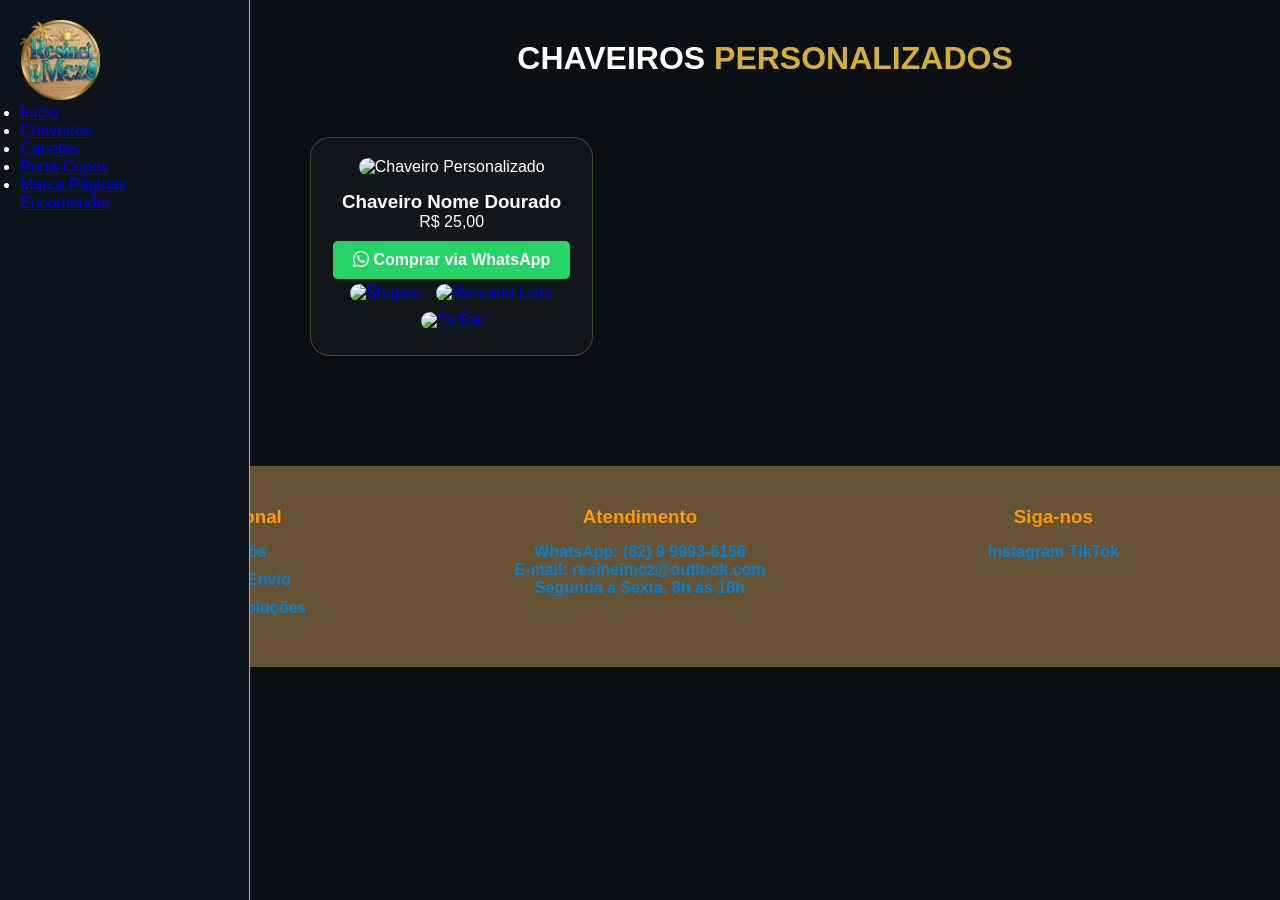
==== commit 069af27f: "Adicionando pagina social para o QR Code" ====
--- a/canetas.html
+++ b/canetas.html
@@ -40,5 +40,37 @@
       </div>
     </div> 
   </main>
+
+  <footer class="footer">
+    <div class="footer-container">
+        <!-- Coluna 1: Institucional -->
+        <div class="footer-column">
+            <h3>Institucional</h3>
+            <ul>
+                <li><a href="#">Sobre Nós</a></li>
+                <li><a href="#">Política de Envio</a></li>
+                <li><a href="#">Trocas e Devoluções</a></li>
+            </ul>
+        </div>
+
+        <!-- Coluna 2: Atendimento -->
+        <div class="footer-column">
+            <h3>Atendimento</h3>
+            <span class="info-text">WhatsApp: (82) 9 9993-6156</span><br>
+            <span class="info-text">E-mail: resineimcz@outlook.com</span><br>
+            <span class="info-text">Segunda a Sexta, 8h às 18h</span>
+        </div>
+
+        <!-- Coluna 3: Redes Sociais -->
+        <div class="footer-column">
+            <h3>Siga-nos</h3>
+            <div class="social-icons">
+                <a href="https://www.instagram.com/resineimcz/" target="_blank">Instagram</a>
+                <a href="https://www.tiktok.com/@resineimcz" target="_blank">TikTok</a>
+            </div>
+        </div>
+      </div>
+  </footer>
+  
 </body>
 </html>
--- a/style.css
+++ b/style.css
@@ -325,4 +325,162 @@
         margin-top: 15px; /* Espaço entre a foto e o botão */
         width: 100%;
     }
+}
+
+@media (max-width: 768px) {
+    .btn-desktop-apenas { display: none !important; }  /* Esconde o do texto */
+    .btn-mobile-apenas { display: block !important; }  /* Mostra o da foto */
+}
+
+/* FORÇA O LAYOUT DO PC COMO ERA ANTES */
+@media (min-width: 769px) {
+    /* Seleciona o botão dentro da div do texto */
+    .btn-desktop-apenas button {
+        background-color: #d4af37 !important; /* A cor dourada que você usa */
+        color: #000 !important;              /* A cor do texto preta */
+        padding: 10px 25px !important;
+        border: none !important;
+        border-radius: 5px !important;
+        font-weight: bold !important;
+        cursor: pointer !important;
+    }
+
+    .txt-topo {
+        text-align: left !important; /* Alinhamento original */
+        max-width: 450px !important; /* Tamanho original da caixa de texto */
+    }
+
+    /* Garante que o botão original do PC apareça */
+    .btn-perfil {
+        display: block !important; 
+    }
+
+    /* Garante que o botão exclusivo do mobile SUMA no PC */
+    .btn-mobile-apenas {
+        display: none !important;
+    }
+
+    /* Restaura o tamanho dos ícones e textos dos boxes de criação no PC */
+    .item-dif i {
+        font-size: 40px !important; /* Tamanho original maior */
+    }
+    .item-dif h3 {
+        font-size: 20px !important; /* Tamanho original da fonte */
+    }
+
+    .item-produto-box i { font-size: 40px !important; }
+    .secao-sobre p { font-size: 18px !important; }
+}
+
+@media (min-width: 769px) {
+    /* --- CORREÇÃO DO CHAVEIRO --- */
+    .icone-chaveiro {
+        display: flex !important;
+        justify-content: center;
+        align-items: center;
+        position: relative;
+    }
+    .icone-chaveiro i {
+        /* Faz os dois ícones se sobreporem ou ficarem próximos */
+        margin: -5px !important; 
+    }
+
+    /* --- ANIMAÇÕES PERSONALIZADAS --- */
+    
+    /* 1. CHAVEIRO: Efeito "chacoalhado de chaves" */
+    @keyframes chacoalhar {
+        0%, 100% { transform: rotate(-10deg); }
+        50% { transform: rotate(10deg); }
+    }
+    .item-produto-box:nth-child(1):hover .icone-chaveiro {
+        animation: chacoalhar 0.4s ease-in-out infinite;
+    }
+
+    /* 2. CANETAS: Movimento em S (Boomerang com Zoom) */
+    @keyframes boomerang {
+        0% { transform: scale(1) translateX(0); }
+        50% { transform: scale(1.3) translateX(15px); }
+        100% { transform: scale(1) translateX(0); }
+    }
+    .item-produto-box:nth-child(2):hover i {
+        animation: boomerang 2.5s ease-in-out infinite;
+    }
+
+    /* 3. PORTA COPOS: Giro contínuo no eixo */
+    @keyframes giro-eixo {
+        from { transform: rotate(0deg); }
+        to { transform: rotate(360deg); }
+    }
+    .item-produto-box:nth-child(3):hover i {
+        animation: giro-eixo 3s linear infinite;
+    }
+
+    /* 4. MARCA PÁGINAS: Surgindo de cima (Fade in + Drop down) */
+    @keyframes surgindo-queda {
+        0% { opacity: 0; transform: translateY(-40px); }
+        100% { opacity: 1; transform: translateY(0); }
+    }
+    .item-produto-box:nth-child(4):hover i {
+        animation: surgindo-queda 1.2s ease-out forwards;
+    }
+}
+
+/* FORÇANDO LIMPEZA NO CELULAR PARA PÁGINAS INTERNAS */
+@media (max-width: 768px) {
+    /* 1. Esconde o menu lateral que está invadindo a página */
+    .sidebar, .menu-lateral, nav.lateral {
+        display: none !important;
+    }
+
+    /* 2. Expande o conteúdo principal para ocupar 100% da largura */
+    body {
+        width: 100% !important;
+        margin: 0 !important;
+        padding: 0 !important;
+        overflow-x: hidden; /* Corta qualquer coisa que tente ultrapassar a largura */
+    }
+
+    /* 3. Ajusta o container principal da página interna */
+    /* Substitua '.content-main' pela classe que envolve o conteúdo no chaveiros.html */
+    .content-main, .container-interno {
+        width: 100% !important;
+        margin-left: 0 !important;
+        padding: 10px !important;
+        display: block !important; /* Força empilhamento */
+    }
+}
+
+@media (max-width: 768px) {
+    /* 1. Faz o menu ocupar pouco espaço no topo, não a tela toda */
+    .sidebar {
+        position: relative !important;
+        width: 100% !important;
+        height: auto !important; /* Altura automática baseada no conteúdo */
+        display: flex !important;
+        flex-direction: column !important;
+        align-items: center;
+        padding: 10px 0 !important;
+        background: #000; /* Ajuste conforme a cor do seu fundo */
+    }
+
+    /* 2. Remove o espaço da lista de links */
+    .sidebar ul {
+        display: flex;
+        flex-direction: row; /* Coloca os links lado a lado se couberem */
+        flex-wrap: wrap;     /* Quebra linha se necessário */
+        justify-content: center;
+        gap: 15px;
+        padding: 0 !important;
+    }
+
+    /* 3. Ajusta o conteúdo principal para subir e ocupar o topo */
+    .content-main {
+        margin-top: 0 !important;
+        padding-top: 10px !important;
+    }
+}
+
+.footer-column a h3:hover {
+    filter: brightness(1.2); /* Dá um efeito visual de que é clicável */
+    text-decoration: none;
 }
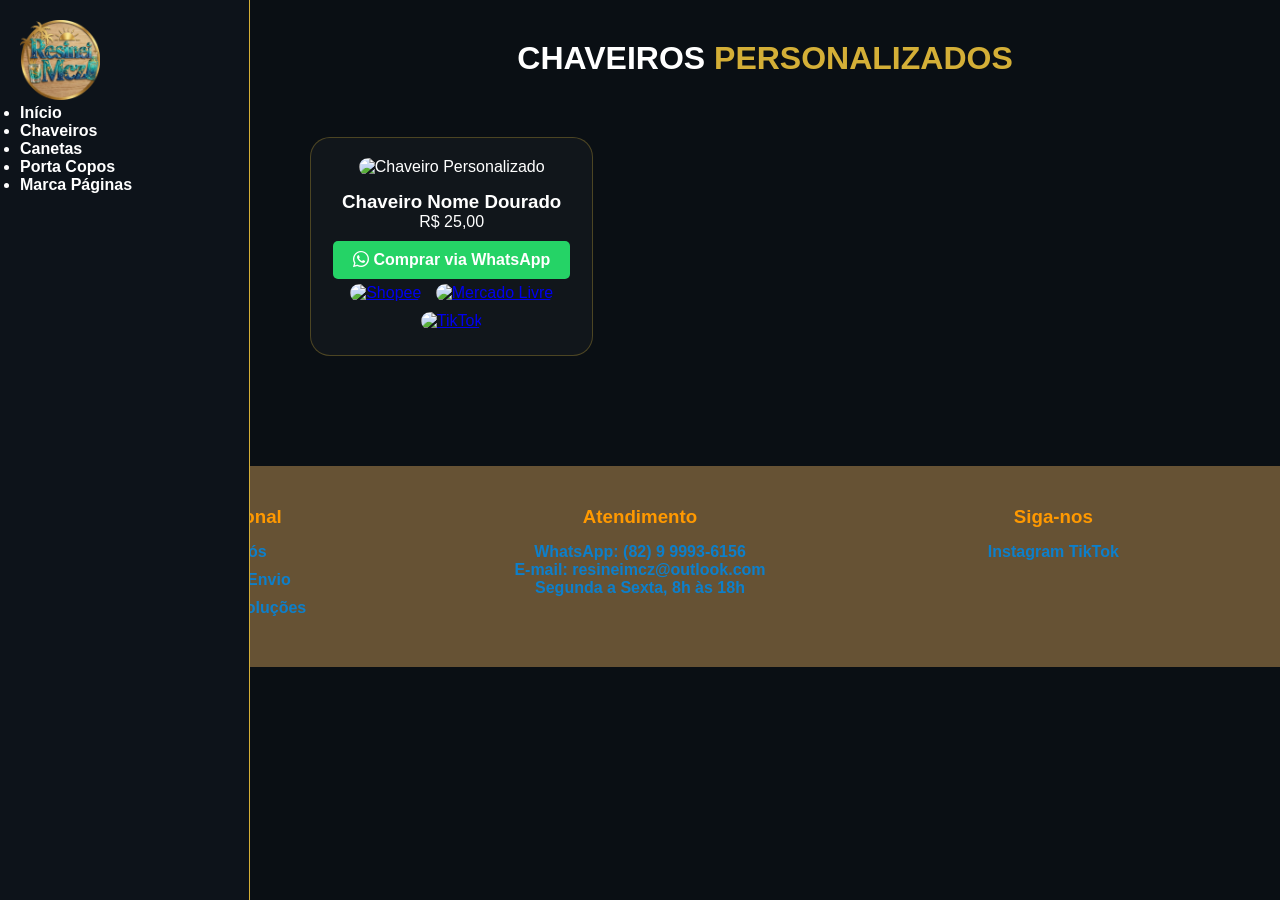
==== commit e8c8409f: "Organizando responsividade e corrigindo cores do menu" ====
--- a/canetas.html
+++ b/canetas.html
@@ -18,7 +18,7 @@
       <li><a href="porta-copos.html">Porta Copos</a></li>
       <li><a href="marca-paginas.html">Marca Páginas</a></li>
     </ul>
-    <a href="https://wa.me/82999936156" class="btn-side-encomendar">Encomendar</a>
+    
   </nav>
 
   <main class="content-main">
--- a/style.css
+++ b/style.css
@@ -188,82 +188,20 @@
     padding: 20px;
 }
 
+.sidebar ul li a {
+    color: #ffffff !important;
+    text-decoration: none !important;
+    font-weight: 600;
+    transition: 0.3s;
+}
+
+.sidebar ul li a:hover {
+    color: #ff9900 !important; /* A cor dourada da sua marca */
+}
+
 .content-main {
     margin-left: 250px;
     padding: 40px;
-}
-
-/* ==========================================================================
-   CORREÇÃO FINAL DE RESPONSIVIDADE PARA CELULAR (ADICIONAR AO FINAL)
-   ========================================================================== */
-@media (max-width: 768px) {
-    /* 1. Ajuste da Logo e Cabeçalho */
-    header .interface {
-        flex-direction: column;
-        text-align: center;
-        gap: 15px;
-    }
-
-    .logo img {
-        max-width: 100px !important; /* Diminui a logo no celular */
-    }
-
-    .menu-desktop ul {
-        gap: 20px !important; /* Diminui o espaço do menu */
-    }
-
-    /* 2. Ajuste do Topo (Imagem e Vídeo lado a lado) */
-    .secao-topo .flex {
-        gap: 20px !important; /* Diminui o espaçamento */
-    }
-
-    .img-topo {
-        flex: 1 1 45% !important; /* Força os dois a dividirem o espaço */
-        max-width: 45% !important;
-    }
-
-    .img-topo img, 
-    .img-topo video {
-        max-width: 100% !important;
-        height: auto !important;
-    }
-
-    /* 3. Ajuste do Grid de Produtos (2 colunas) */
-    .secao-produtos .flex {
-        display: grid !important;
-        grid-template-columns: 1fr 1fr !important;
-        gap: 10px !important;
-    }
-
-    .item-produto-box {
-        max-width: 100% !important;
-        height: 150px !important; /* Altura reduzida para mobile */
-    }
-
-    /* 4. Ajuste dos Diferenciais (Ícones e textos) */
-    .secao-diferenciais .flex {
-        gap: 30px !important; /* Espaçamento menor entre os itens */
-    }
-
-    .item-dif {
-        flex: 1 1 100% !important; /* Força cada um a ocupar a linha toda para ficar centralizado */
-        text-align: center;
-        padding: 10px !important;
-    }
-
-    .item-dif i {
-        font-size: 30px !important; /* Diminuímos o tamanho do ícone */
-        margin-bottom: 5px !important;
-    }
-
-    .item-dif h3 {
-        font-size: 16px !important; /* Ajuste da fonte do título */
-        margin-bottom: 5px !important;
-    }
-
-    .item-dif p {
-        font-size: 14px !important; /* Ajuste da fonte do texto */
-    }
 }
 
 /* ==========================================================================
@@ -317,19 +255,66 @@
     cursor: pointer;
 }
 
-/* 2. Regras específicas para celulares */
+
+/* ==========================================================================
+   BLOCO ÚNICO DE RESPONSIVIDADE (SUBSTITUA TODOS OS ANTIGOS POR ESTE)
+   ========================================================================== */
 @media (max-width: 768px) {
-    .btn-mobile-apenas {
-        display: flex;
-        justify-content: center;
-        margin-top: 15px; /* Espaço entre a foto e o botão */
-        width: 100%;
-    }
-}
-
-@media (max-width: 768px) {
-    .btn-desktop-apenas { display: none !important; }  /* Esconde o do texto */
-    .btn-mobile-apenas { display: block !important; }  /* Mostra o da foto */
+    /* 1. Ajustes Gerais */
+    body { width: 100% !important; margin: 0 !important; padding: 0 !important; overflow-x: hidden; }
+
+    /* 2. Cabeçalho */
+    header .interface { flex-direction: column; text-align: center; gap: 15px; }
+    .logo img { max-width: 100px !important; }
+    .menu-desktop ul { gap: 20px !important; }
+
+    /* 3. Topo */
+    .secao-topo .flex { gap: 20px !important; }
+    .img-topo { flex: 1 1 45% !important; max-width: 45% !important; }
+    .img-topo img, .img-topo video { max-width: 100% !important; height: auto !important; }
+
+    /* 4. Menu Lateral (Sidebar) e Links */
+    .sidebar {
+        position: relative !important;
+        width: 100% !important;
+        height: auto !important;
+        background: #0d131a;
+        padding: 15px 0 !important;
+        display: flex !important;
+        flex-direction: column !important;
+        align-items: center;
+    }
+    .sidebar ul {
+        display: flex !important;
+        flex-direction: row !important;
+        flex-wrap: wrap !important;
+        justify-content: center !important;
+        gap: 15px !important;
+        padding: 0 !important;
+        list-style: none !important; /* Remove bolinhas */
+    }
+    .sidebar ul li a {
+        color: #ffffff !important; /* Remove cor roxa */
+        text-decoration: none !important;
+        font-size: 14px;
+        font-weight: bold;
+    }
+
+    /* 5. Conteúdo Principal e Produtos */
+    .content-main { margin-left: 0 !important; padding: 10px !important; }
+    .secao-produtos .flex { display: grid !important; grid-template-columns: 1fr 1fr !important; gap: 10px !important; }
+    .item-produto-box { max-width: 100% !important; height: 150px !important; }
+
+    /* 6. Diferenciais */
+    .secao-diferenciais .flex { gap: 30px !important; }
+    .item-dif { flex: 1 1 100% !important; text-align: center; padding: 10px !important; }
+    .item-dif i { font-size: 30px !important; }
+    .item-dif h3 { font-size: 16px !important; }
+    .item-dif p { font-size: 14px !important; }
+
+    /* 7. Botões Mobile */
+    .btn-mobile-apenas { display: block !important; justify-content: center; margin-top: 15px; width: 100%; }
+    .btn-desktop-apenas { display: none !important; }
 }
 
 /* FORÇA O LAYOUT DO PC COMO ERA ANTES */
@@ -425,62 +410,27 @@
     }
 }
 
-/* FORÇANDO LIMPEZA NO CELULAR PARA PÁGINAS INTERNAS */
-@media (max-width: 768px) {
-    /* 1. Esconde o menu lateral que está invadindo a página */
-    .sidebar, .menu-lateral, nav.lateral {
-        display: none !important;
-    }
-
-    /* 2. Expande o conteúdo principal para ocupar 100% da largura */
-    body {
-        width: 100% !important;
-        margin: 0 !important;
-        padding: 0 !important;
-        overflow-x: hidden; /* Corta qualquer coisa que tente ultrapassar a largura */
-    }
-
-    /* 3. Ajusta o container principal da página interna */
-    /* Substitua '.content-main' pela classe que envolve o conteúdo no chaveiros.html */
-    .content-main, .container-interno {
-        width: 100% !important;
-        margin-left: 0 !important;
-        padding: 10px !important;
-        display: block !important; /* Força empilhamento */
-    }
-}
-
-@media (max-width: 768px) {
-    /* 1. Faz o menu ocupar pouco espaço no topo, não a tela toda */
-    .sidebar {
-        position: relative !important;
-        width: 100% !important;
-        height: auto !important; /* Altura automática baseada no conteúdo */
-        display: flex !important;
-        flex-direction: column !important;
-        align-items: center;
-        padding: 10px 0 !important;
-        background: #000; /* Ajuste conforme a cor do seu fundo */
-    }
-
-    /* 2. Remove o espaço da lista de links */
-    .sidebar ul {
-        display: flex;
-        flex-direction: row; /* Coloca os links lado a lado se couberem */
-        flex-wrap: wrap;     /* Quebra linha se necessário */
-        justify-content: center;
-        gap: 15px;
-        padding: 0 !important;
-    }
-
-    /* 3. Ajusta o conteúdo principal para subir e ocupar o topo */
-    .content-main {
-        margin-top: 0 !important;
-        padding-top: 10px !important;
-    }
-}
+
 
 .footer-column a h3:hover {
     filter: brightness(1.2); /* Dá um efeito visual de que é clicável */
     text-decoration: none;
+}
+
+/* Esconde os itens além do limite */
+.card-produto.oculto {
+    display: none;
+}
+
+/* O estilo do botão */
+.btn-carregar-mais {
+    display: block;
+    margin: 30px auto;
+    padding: 12px 25px;
+    background-color: #ff9900;
+    color: #fff;
+    border: none;
+    border-radius: 5px;
+    cursor: pointer;
+    font-weight: bold;
 }
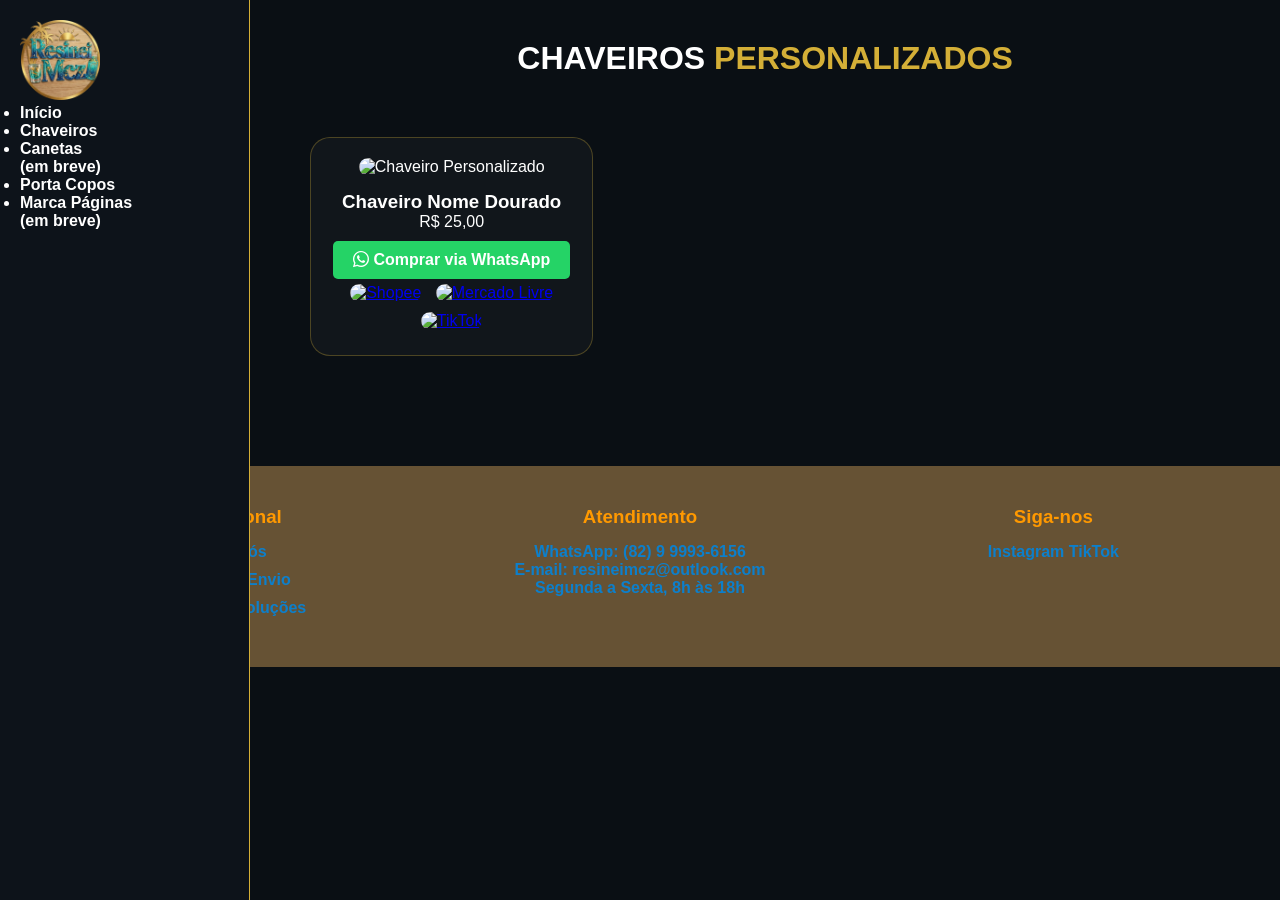
==== commit 69f62729: "em breve" ====
--- a/canetas.html
+++ b/canetas.html
@@ -14,9 +14,9 @@
     <ul>
       <li><a href="index.html">Início</a></li>
       <li><a href="chaveiros.html" class="active">Chaveiros</a></li>
-      <li><a href="canetas.html">Canetas</a></li>
+      <li><a href="canetas.html">Canetas <br> (em breve) </a></li>
       <li><a href="porta-copos.html">Porta Copos</a></li>
-      <li><a href="marca-paginas.html">Marca Páginas</a></li>
+      <li><a href="marca-paginas.html">Marca Páginas <br> (em breve) </a></li>
     </ul>
     
   </nav>
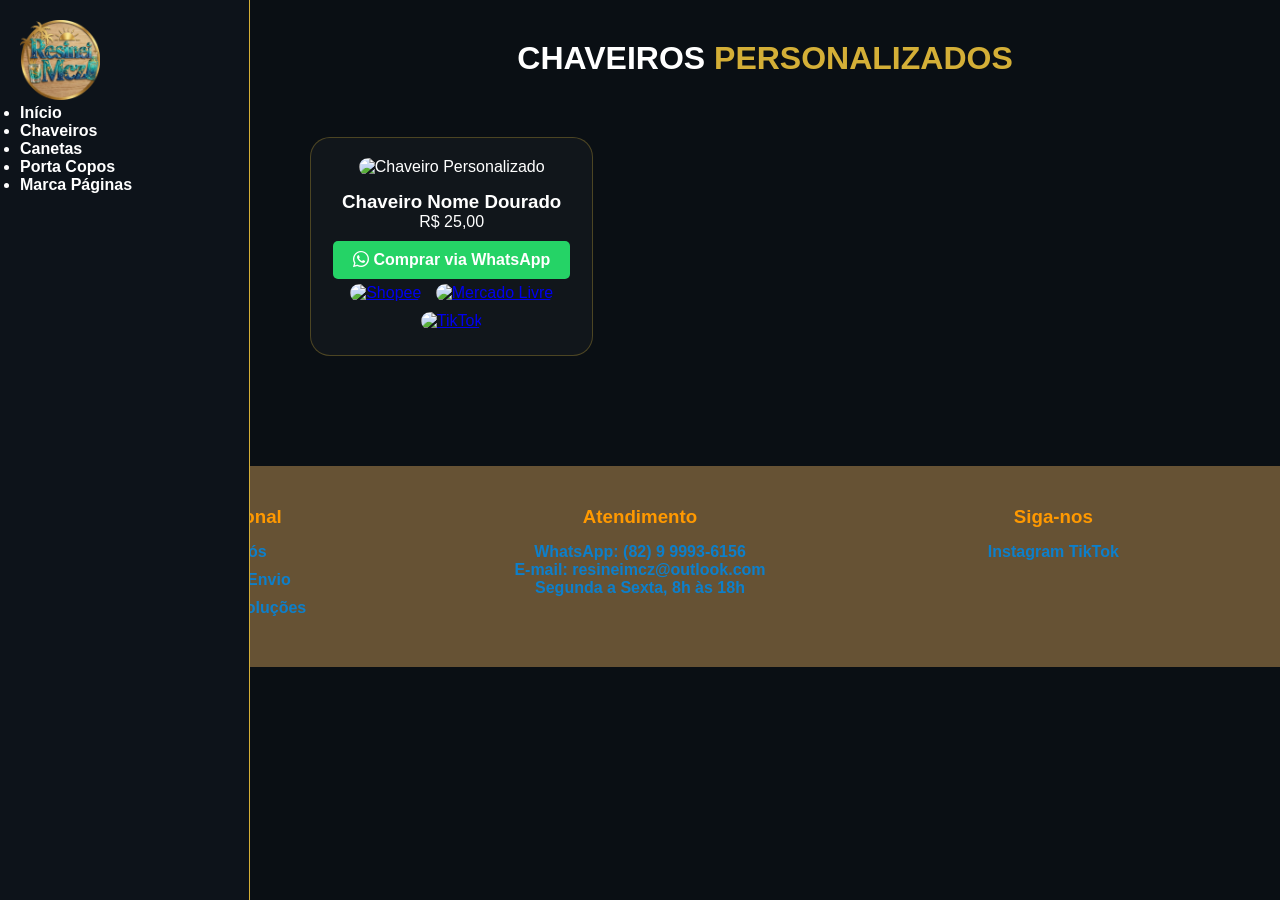
==== commit 49a62ad3: "em outra" ====
--- a/canetas.html
+++ b/canetas.html
@@ -14,9 +14,9 @@
     <ul>
       <li><a href="index.html">Início</a></li>
       <li><a href="chaveiros.html" class="active">Chaveiros</a></li>
-      <li><a href="canetas.html">Canetas <br> (em breve) </a></li>
+      <li><a href="canetas.html">Canetas</a></li>
       <li><a href="porta-copos.html">Porta Copos</a></li>
-      <li><a href="marca-paginas.html">Marca Páginas <br> (em breve) </a></li>
+      <li><a href="marca-paginas.html">Marca Páginas</a></li>
     </ul>
     
   </nav>
